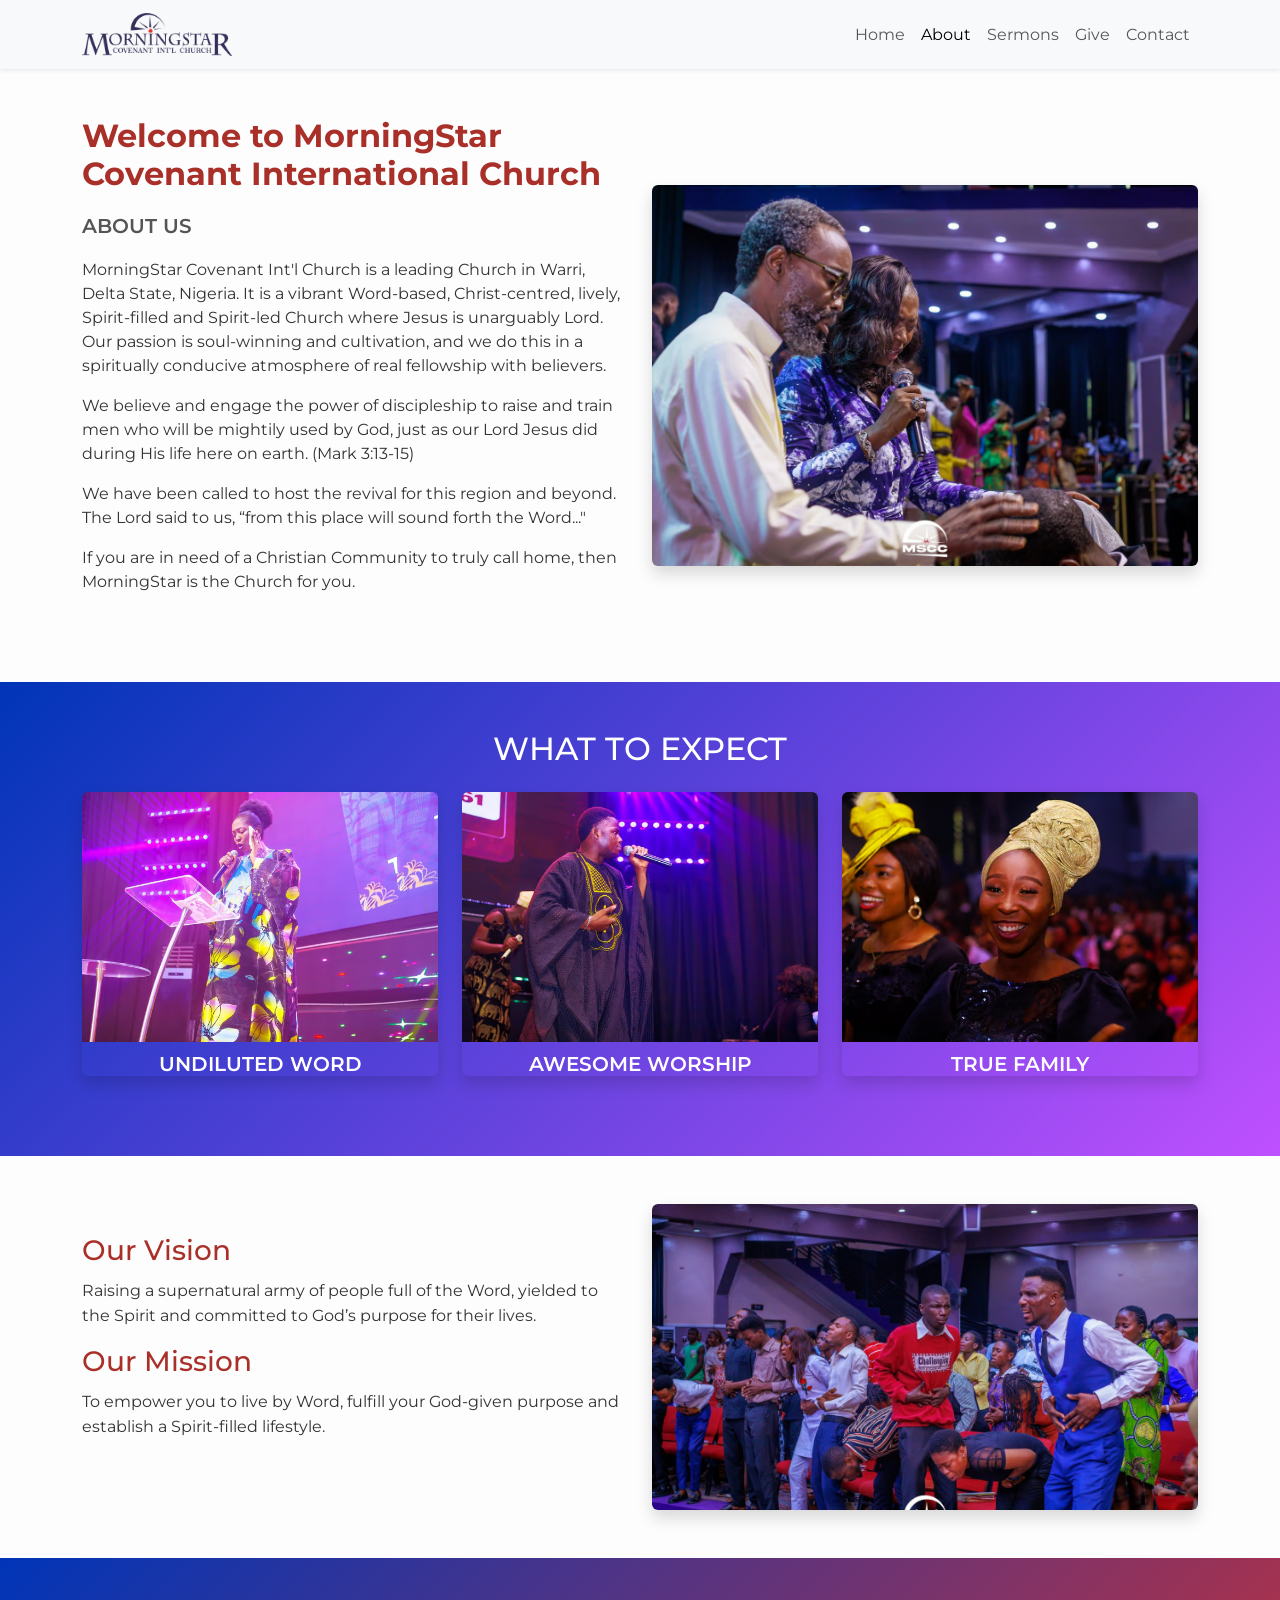
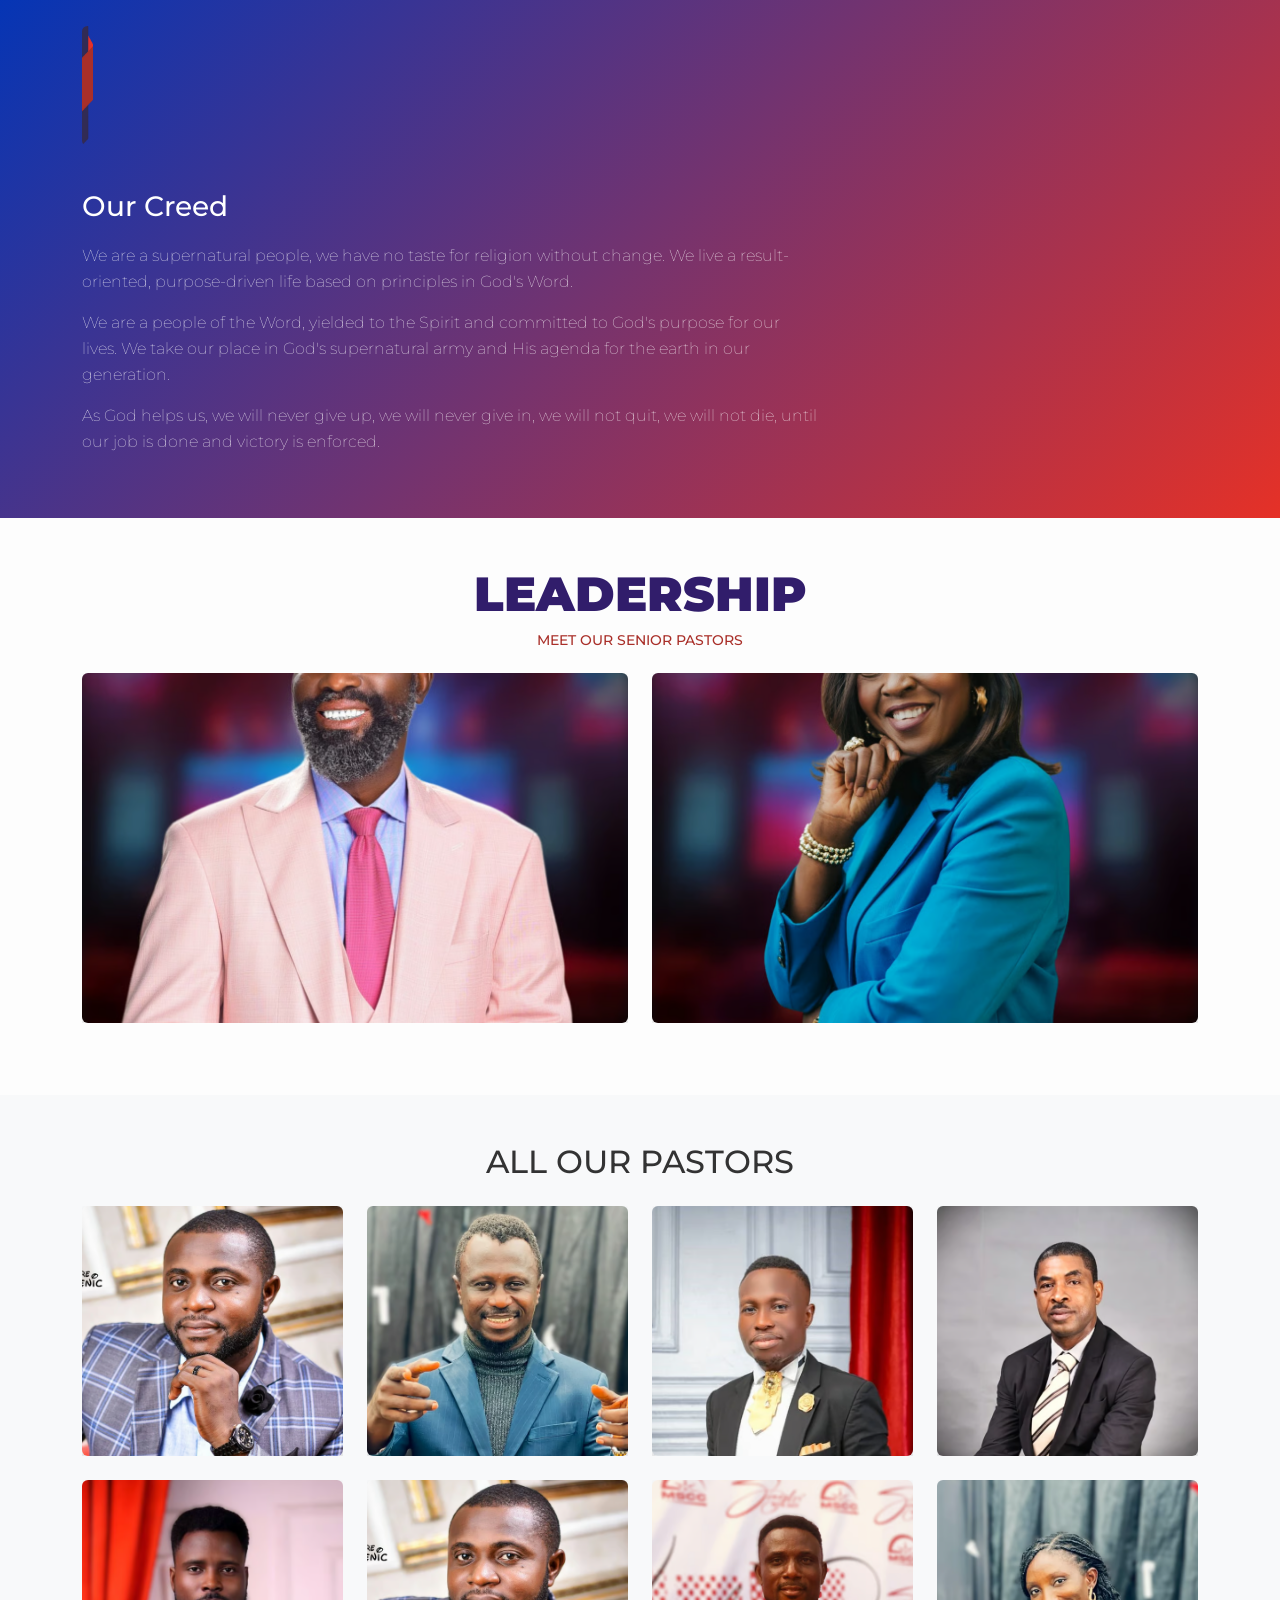
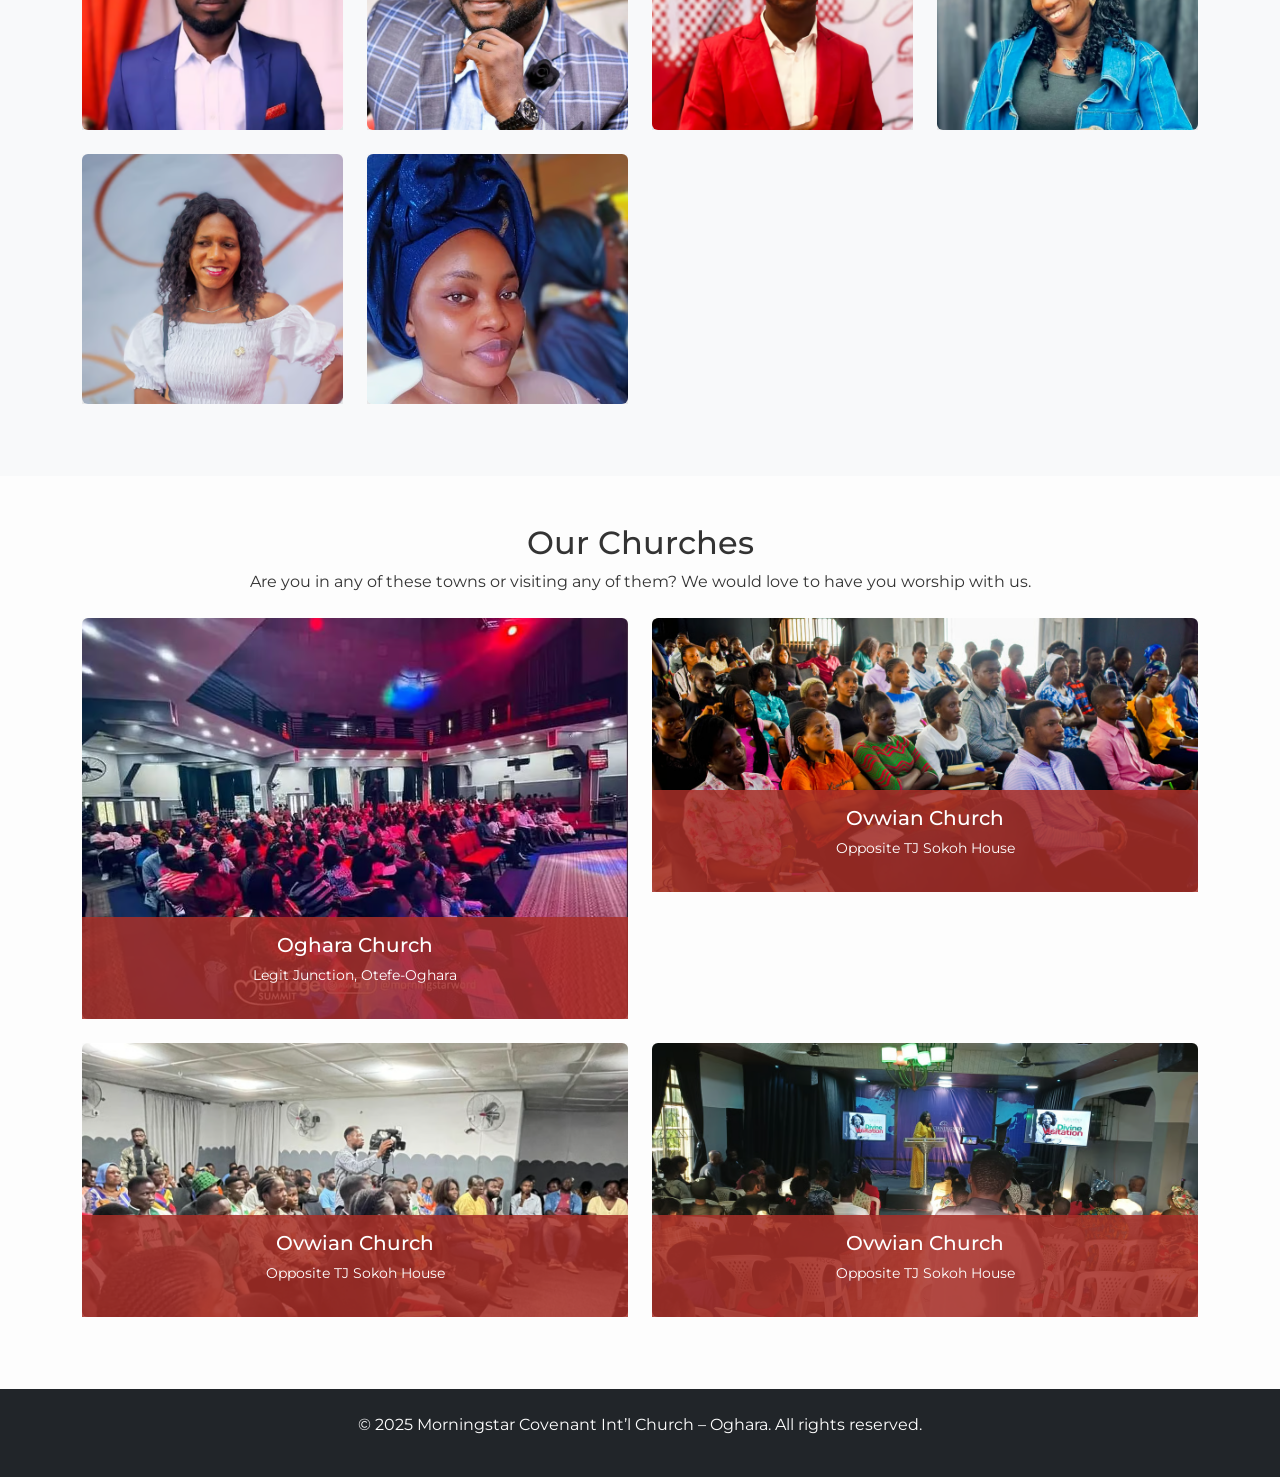
==== about.html @ a738927e "added some file" ====
<!DOCTYPE html>
<html lang="en">
  <head>
    <meta charset="UTF-8" />
    <meta name="viewport" content="width=device-width, initial-scale=1.0" />
    <title>About Us – Morningstar Covenant Int'l Church</title>

    <!-- Google Fonts -->
    <link rel="preconnect" href="https://fonts.googleapis.com" />
    <link rel="preconnect" href="https://fonts.gstatic.com" crossorigin />
    <link
      href="https://fonts.googleapis.com/css2?family=Montserrat:wght@300;400;600&family=Oswald:wght@400;700&display=swap"
      rel="stylesheet"
    />

    <!-- Bootstrap & Font Awesome -->
    <link rel="stylesheet" href="assets/css/bootstrap.min.css" />
    <link
      rel="stylesheet"
      href="https://cdnjs.cloudflare.com/ajax/libs/font-awesome/6.5.0/css/all.min.css"
    />

    <!-- Custom CSS -->
    <link rel="stylesheet" href="assets/css/pages/about.css" />
  </head>
  <body>
    <!-- Navbar -->
    <nav class="navbar navbar-expand-lg navbar-light bg-light shadow-sm">
      <div class="container">
        <a class="navbar-brand fw-bold text-primary" href="index.html">
          <img
            src="assets/images/logo/church-logo.avif"
            width="200"
            alt="Church Logo"
          />
        </a>
        <button
          class="navbar-toggler"
          data-bs-toggle="collapse"
          data-bs-target="#navbarNav"
        >
          <span class="navbar-toggler-icon"></span>
        </button>
        <div class="collapse navbar-collapse" id="navbarNav">
          <ul class="navbar-nav ms-auto">
            <li class="nav-item">
              <a class="nav-link" href="index.html">Home</a>
            </li>
            <li class="nav-item">
              <a class="nav-link active" href="#">About</a>
            </li>
            <li class="nav-item">
              <a class="nav-link" href="sermons.html">Sermons</a>
            </li>
            <li class="nav-item">
              <a class="nav-link" href="give.html">Give</a>
            </li>
            <li class="nav-item">
              <a class="nav-link" href="contact.html">Contact</a>
            </li>
          </ul>
        </div>
      </div>
    </nav>

    <!-- About Us Section -->
    <section class="about-us-section py-5">
      <div class="container">
        <div class="row align-items-center">
          <div class="col-lg-6 mb-4">
            <h2>Welcome to MorningStar Covenant International Church</h2>
            <h5>ABOUT US</h5>
            <p>
              MorningStar Covenant Int'l Church is a leading Church in Warri,
              Delta State, Nigeria. It is a vibrant Word-based, Christ-centred,
              lively, Spirit-filled and Spirit-led Church where Jesus is
              unarguably Lord. Our passion is soul-winning and cultivation, and
              we do this in a spiritually conducive atmosphere of real
              fellowship with believers.
            </p>
            <p>
              We believe and engage the power of discipleship to raise and train
              men who will be mightily used by God, just as our Lord Jesus did
              during His life here on earth. (Mark 3:13-15)
            </p>
            <p>
              We have been called to host the revival for this region and
              beyond. The Lord said to us, “from this place will sound forth the
              Word..."
            </p>
            <p>
              If you are in need of a Christian Community to truly call home,
              then MorningStar is the Church for you.
            </p>
          </div>
          <div class="col-lg-6">
            <img
              src="assets/images/about/about-hero.avif"
              alt="Church"
              class="img-fluid rounded shadow"
            />
          </div>
        </div>
      </div>
    </section>

    <!-- What to Expect Section -->
    <section class="what-to-expect py-5">
      <div class="container text-center">
        <h2>WHAT TO EXPECT</h2>
        <div class="row mt-4">
          <div class="col-md-4 mb-4">
            <div class="expect-card shadow rounded">
              <img
                src="assets/images/about/expect1.avif"
                alt="Undiluted Word"
                class="img-fluid rounded-top"
              />
              <div class="card-body">
                <h5>UNDILUTED WORD</h5>
              </div>
            </div>
          </div>
          <div class="col-md-4 mb-4">
            <div class="expect-card shadow rounded">
              <img
                src="assets/images/about/expect2.avif"
                alt="Awesome Worship"
                class="img-fluid rounded-top"
              />
              <div class="card-body">
                <h5>AWESOME WORSHIP</h5>
              </div>
            </div>
          </div>
          <div class="col-md-4 mb-4">
            <div class="expect-card shadow rounded">
              <img
                src="assets/images/about/expert3.avif"
                alt="True Family"
                class="img-fluid rounded-top"
              />
              <div class="card-body">
                <h5>TRUE FAMILY</h5>
              </div>
            </div>
          </div>
        </div>
      </div>
    </section>

    <!-- Vision & Mission Section -->
    <section class="vision-mission py-5">
      <div class="container">
        <div class="row align-items-center">
          <div class="col-md-6 mb-4">
            <h3>Our Vision</h3>
            <p>
              Raising a supernatural army of people full of the Word, yielded to
              the Spirit and committed to God’s purpose for their lives.
            </p>
            <h3>Our Mission</h3>
            <p>
              To empower you to live by Word, fulfill your God-given purpose and
              establish a Spirit-filled lifestyle.
            </p>
          </div>
          <div class="col-md-6">
            <img
              src="assets/images/about/about-banner.avif"
              alt="Vision Banner"
              class="img-fluid rounded shadow"
            />
          </div>
        </div>
      </div>
    </section>

    <!-- Our Creed Section -->
    <section class="creed-section py-5">
      <div class="container">
        <div class="row align-items-center">
          <div class="col-md-4 mb-4 text-center">
            <img
              src="assets/images/about/Creed-Logo.avif"
              alt="Creed Logo"
              class="img-fluid rounded creed-logo"
            />
          </div>
          <div class="col-md-8 our-creed">
            <h3>Our Creed</h3>
            <p>
              We are a supernatural people, we have no taste for religion
              without change. We live a result-oriented, purpose-driven life
              based on principles in God's Word.
            </p>
            <p>
              We are a people of the Word, yielded to the Spirit and committed
              to God's purpose for our lives. We take our place in God's
              supernatural army and His agenda for the earth in our generation.
            </p>
            <p>
              As God helps us, we will never give up, we will never give in, we
              will not quit, we will not die, until our job is done and victory
              is enforced.
            </p>
          </div>
        </div>
      </div>
    </section>

    <!-- Leadership Section -->
    <section class="leadership py-5">
      <div class="container text-center">
        <h2>LEADERSHIP</h2>
        <h4>MEET OUR SENIOR PASTORS</h4>
        <div class="row mt-4">
          <div class="col-md-6 mb-4">
            <div class="leader-card position-relative">
              <img
                src="assets/images/about/CHRISTOPHER-ORHOBOR.avif"
                alt="HQ Pastor"
                class="img-fluid rounded shadow"
              />
              <div class="leader-overlay">
                <h5>Pastor John Doe</h5>
                <div class="social-icons">
                  <a href="#"><i class="fab fa-facebook-f"></i></a>
                  <a href="#"><i class="fab fa-instagram"></i></a>
                  <a href="#"><i class="fab fa-youtube"></i></a>
                </div>
              </div>
            </div>
          </div>
          <div class="col-md-6 mb-4">
            <div class="leader-card position-relative">
              <img
                src="assets/images/about/VERAH-ORHOBOR .avif"
                alt="Pastor Wife"
                class="img-fluid rounded shadow"
              />
              <div class="leader-overlay">
                <h5>Pastor Jane Doe</h5>
                <div class="social-icons">
                  <a href="#"><i class="fab fa-facebook-f"></i></a>
                  <a href="#"><i class="fab fa-instagram"></i></a>
                  <a href="#"><i class="fab fa-youtube"></i></a>
                </div>
              </div>
            </div>
          </div>
        </div>
      </div>
    </section>

    <!-- All Pastors Section -->
    <section class="all-pastors py-5 bg-light">
      <div class="container text-center">
        <h2>ALL OUR PASTORS</h2>
        <div class="row mt-4">
          <!-- Repeat 10 times for all pastors -->
          <div class="col-md-3 mb-4">
            <div class="pastor-card position-relative">
              <img
                src="assets/images/about/pastor1.avif"
                alt="Pastor Name"
                class="img-fluid rounded shadow"
              />
              <div class="pastor-overlay">
                <h6>Pastor Name</h6>
                <div class="social-icons">
                  <a href="#"><i class="fab fa-facebook-f"></i></a>
                  <a href="#"><i class="fab fa-instagram"></i></a>
                  <a href="#"><i class="fab fa-youtube"></i></a>
                </div>
              </div>
            </div>
          </div>

          <div class="col-md-3 mb-4">
            <div class="pastor-card position-relative">
              <img
                src="assets/images/about/pastor2.avif"
                alt="Pastor Name"
                class="img-fluid rounded shadow"
              />
              <div class="pastor-overlay">
                <h6>Pastor Name</h6>
                <div class="social-icons">
                  <a href="#"><i class="fab fa-facebook-f"></i></a>
                  <a href="#"><i class="fab fa-instagram"></i></a>
                  <a href="#"><i class="fab fa-youtube"></i></a>
                </div>
              </div>
            </div>
          </div>

          <div class="col-md-3 mb-4">
            <div class="pastor-card position-relative">
              <img
                src="assets/images/about/pastor3.avif"
                alt="Pastor Name"
                class="img-fluid rounded shadow"
              />
              <div class="pastor-overlay">
                <h6>Pastor Name</h6>
                <div class="social-icons">
                  <a href="#"><i class="fab fa-facebook-f"></i></a>
                  <a href="#"><i class="fab fa-instagram"></i></a>
                  <a href="#"><i class="fab fa-youtube"></i></a>
                </div>
              </div>
            </div>
          </div>

          <div class="col-md-3 mb-4">
            <div class="pastor-card position-relative">
              <img
                src="assets/images/about/pastor4.avif"
                alt="Pastor Name"
                class="img-fluid rounded shadow"
              />
              <div class="pastor-overlay">
                <h6>Pastor Name</h6>
                <div class="social-icons">
                  <a href="#"><i class="fab fa-facebook-f"></i></a>
                  <a href="#"><i class="fab fa-instagram"></i></a>
                  <a href="#"><i class="fab fa-youtube"></i></a>
                </div>
              </div>
            </div>
          </div>

          <div class="col-md-3 mb-4">
            <div class="pastor-card position-relative">
              <img
                src="assets/images/about/pastor6.avif"
                alt="Pastor Name"
                class="img-fluid rounded shadow"
              />
              <div class="pastor-overlay">
                <h6>Pastor Name</h6>
                <div class="social-icons">
                  <a href="#"><i class="fab fa-facebook-f"></i></a>
                  <a href="#"><i class="fab fa-instagram"></i></a>
                  <a href="#"><i class="fab fa-youtube"></i></a>
                </div>
              </div>
            </div>
          </div>

          <div class="col-md-3 mb-4">
            <div class="pastor-card position-relative">
              <img
                src="assets/images/about/pastor1.avif"
                alt="Pastor Name"
                class="img-fluid rounded shadow"
              />
              <div class="pastor-overlay">
                <h6>Pastor Name</h6>
                <div class="social-icons">
                  <a href="#"><i class="fab fa-facebook-f"></i></a>
                  <a href="#"><i class="fab fa-instagram"></i></a>
                  <a href="#"><i class="fab fa-youtube"></i></a>
                </div>
              </div>
            </div>
          </div>

          <div class="col-md-3 mb-4">
            <div class="pastor-card position-relative">
              <img
                src="assets/images/about/pastor7.avif"
                alt="Pastor Name"
                class="img-fluid rounded shadow"
              />
              <div class="pastor-overlay">
                <h6>Pastor Name</h6>
                <div class="social-icons">
                  <a href="#"><i class="fab fa-facebook-f"></i></a>
                  <a href="#"><i class="fab fa-instagram"></i></a>
                  <a href="#"><i class="fab fa-youtube"></i></a>
                </div>
              </div>
            </div>
          </div>

          <div class="col-md-3 mb-4">
            <div class="pastor-card position-relative">
              <img
                src="assets/images/about/pastor8.avif"
                alt="Pastor Name"
                class="img-fluid rounded shadow"
              />
              <div class="pastor-overlay">
                <h6>Pastor Name</h6>
                <div class="social-icons">
                  <a href="#"><i class="fab fa-facebook-f"></i></a>
                  <a href="#"><i class="fab fa-instagram"></i></a>
                  <a href="#"><i class="fab fa-youtube"></i></a>
                </div>
              </div>
            </div>
          </div>

          <div class="col-md-3 mb-4">
            <div class="pastor-card position-relative">
              <img
                src="assets/images/about/pastor9.avif"
                alt="Pastor Name"
                class="img-fluid rounded shadow"
              />
              <div class="pastor-overlay">
                <h6>Pastor Name</h6>
                <div class="social-icons">
                  <a href="#"><i class="fab fa-facebook-f"></i></a>
                  <a href="#"><i class="fab fa-instagram"></i></a>
                  <a href="#"><i class="fab fa-youtube"></i></a>
                </div>
              </div>
            </div>
          </div>

          <div class="col-md-3 mb-4">
            <div class="pastor-card position-relative">
              <img
                src="assets/images/about/pastor10.avif"
                alt="Pastor Name"
                class="img-fluid rounded shadow"
              />
              <div class="pastor-overlay">
                <h6>Pastor Name</h6>
                <div class="social-icons">
                  <a href="#"><i class="fab fa-facebook-f"></i></a>
                  <a href="#"><i class="fab fa-instagram"></i></a>
                  <a href="#"><i class="fab fa-youtube"></i></a>
                </div>
              </div>
            </div>
          </div>
          <!-- ... repeat for 9 others -->
        </div>
      </div>
    </section>

    <!-- Our Churches Section -->
    <section class="our-churches py-5">
      <div class="container text-center">
        <h2>Our Churches</h2>
        <p>
          Are you in any of these towns or visiting any of them? We would love
          to have you worship with us.
        </p>
        <div class="row mt-4">
          <!-- Church 1 -->
          <div class="col-md-6 mb-4">
            <div class="church-card position-relative">
              <img
                src="assets/images/about/church1.avif"
                alt="Oghara Church"
                class="img-fluid rounded shadow"
              />
              <div class="church-overlay p-3">
                <h5>Oghara Church</h5>
                <p>Legit Junction, Otefe-Oghara</p>
              </div>
            </div>
          </div>
          <!-- Church 2 -->
          <div class="col-md-6 mb-4">
            <div class="church-card position-relative">
              <img
                src="assets/images/about/church2.avif"
                alt="Ovwian Church"
                class="img-fluid rounded shadow"
              />
              <div class="church-overlay p-3">
                <h5>Ovwian Church</h5>
                <p>Opposite TJ Sokoh House</p>
              </div>
            </div>
          </div>

          <!-- Church 3 -->
          <div class="col-md-6 mb-4">
            <div class="church-card position-relative">
              <img
                src="assets/images/about/church3.avif"
                alt="Ovwian Church"
                class="img-fluid rounded shadow"
              />
              <div class="church-overlay p-3">
                <h5>Ovwian Church</h5>
                <p>Opposite TJ Sokoh House</p>
              </div>
            </div>
          </div>

          <!-- Church 4 -->
          <div class="col-md-6 mb-4">
            <div class="church-card position-relative">
              <img
                src="assets/images/about/church4.avif"
                alt="Ovwian Church"
                class="img-fluid rounded shadow"
              />
              <div class="church-overlay p-3">
                <h5>Ovwian Church</h5>
                <p>Opposite TJ Sokoh House</p>
              </div>
            </div>
          </div>
          <!-- Additional churches as needed -->
        </div>
      </div>
    </section>

    <!-- Footer -->
    <footer class="footer py-4 bg-dark text-white">
      <div class="container text-center">
        <p>
          &copy; 2025 Morningstar Covenant Int’l Church – Oghara. All rights
          reserved.
        </p>
      </div>
    </footer>

    <!-- Scripts -->
    <script src="assets/js/bootstrap.bundle.min.js"></script>
  </body>
</html>
---- assets/css/pages/about.css ----
body {
  font-family: 'Montserrat', sans-serif;
  background: #fdfdfd;
  color: #333;
  margin: 0;
  padding: 0;
}

/* ----------------------------
   ABOUT US SECTION
-----------------------------*/
.about-us-section h2 {
  color: #a92f29;
  font-weight: 700;
  margin-bottom: 20px;
}
.about-us-section h5 {
  font-weight: 600;
  color: #555;
  margin-bottom: 20px;
}
.about-us-section img {
  border-radius: 12px;
  width: 100%;
  height: auto;
}

/* ----------------------------
   WHAT TO EXPECT
-----------------------------*/
.what-to-expect {
  background: linear-gradient(135deg, rgb(0, 53, 184), rgb(191, 80, 255));
  padding: 60px 0;
  color: #fff;
}
.what-to-expect h2 {
  color: #fff;
}
.expect-card img {
  height: 250px;
  object-fit: cover;
  border-radius: 12px 12px 0 0;
}
.expect-card h5 {
  margin-top: 10px;
  font-weight: 600;
}

/* ----------------------------
   VISION & MISSION
-----------------------------*/
.vision-mission h3 {
  color: #a92f29;
  margin-bottom: 10px;
}
.vision-mission p {
  line-height: 1.6;
}
.vision-mission img {
  border-radius: 12px;
}

/* ----------------------------
   CREED SECTION
-----------------------------*/
.creed-section {
  background: linear-gradient(135deg, rgb(0, 53, 184), rgb(229, 49, 39));
  padding: 60px 0;
  color: #fff;
}
.creed-section h3 {
  color: #fff;
  margin-bottom: 20px;
}
.creed-section p {
  line-height: 1.6;
  font-weight: 100;
}
.creed-logo {
  width: auto; /* keeps width proportional */
  height: 120px; /* set a smaller height */
  display: block;
  margin: 20px 0 0 0; /* top margin 20px, left 0, no right/bottom margin */
}

/* Desktop layout: logo left, text right */
.creed-section .row {
  display: flex;
  align-items: center;
  gap: 20px;
}
.creed-section .col-md-4 {
  order: 1;
}
.creed-section .col-md-8 {
  order: 2;
}

/* Mobile: text first, logo below */
@media (max-width: 768px) {
  .creed-section .row {
    flex-direction: column;
    text-align: center;
  }
  .creed-section .col-md-4 {
    order: 2;
    width: 150px;
    margin: 20px auto 0;
    height: auto;
  }
  .creed-section .col-md-8 {
    order: 1;
    text-align: center;
  }
  .creed-logo {
    height: 100px; /* smaller on mobile */
    margin-left: 0;
  }
}

/* ----------------------------
   LEADERSHIP & PASTORS
-----------------------------*/
.leadership h2 {
  color: rgb(49, 29, 107);
  font-size: 3rem;
  font-weight: 900;
}
.leadership h4 {
  font-size: 0.9rem;
  color: #a92f29;
}
.leader-card,
.pastor-card {
  position: relative;
  overflow: hidden;
}
.leader-card img,
.pastor-card img {
  height: 350px;
  object-fit: cover;
  width: 100%;
  border-radius: 12px;
}
.leader-overlay,
.pastor-overlay {
  position: absolute;
  bottom: 0;
  left: 0;
  right: 0;
  background: rgba(169, 47, 41, 0.85);
  color: #fff;
  padding: 10px;
  text-align: center;
  opacity: 0;
  transition: opacity 0.3s;
}
.leader-card:hover .leader-overlay,
.pastor-card:hover .pastor-overlay {
  opacity: 1;
}
.leader-overlay .social-icons a,
.pastor-overlay .social-icons a {
  color: #fff;
  margin: 0 5px;
  transition: transform 0.3s;
}
.leader-overlay .social-icons a:hover,
.pastor-overlay .social-icons a:hover {
  transform: scale(1.2);
}

/* ----------------------------
   ALL PASTORS GRID
-----------------------------*/
.pastor-card img {
  height: 250px;
}
@media (max-width: 992px) {
  .col-md-3 {
    width: 50%;
    flex: 0 0 50%;
  }
}
@media (max-width: 576px) {
  .col-md-3 {
    width: 100%;
    flex: 0 0 100%;
  }
}

/* ----------------------------
   OUR CHURCHES
-----------------------------*/
.church-card {
  position: relative;
  overflow: hidden;
}
.church-card img {
  width: 100%;
  object-fit: cover;
  border-radius: 12px;
}
.church-overlay {
  position: absolute;
  bottom: 0;
  left: 0;
  right: 0;
  background: rgba(169, 47, 41, 0.85);
  color: #fff;
  padding: 10px;
  font-size: 0.9rem;
}
@media (max-width: 768px) {
  .church-card img {
    height: 240px;
  }
  .church-overlay h5 {
    font-size: 1rem;
  }
}

/* ----------------------------
   GLOBAL SETTINGS
-----------------------------*/
img {
  max-width: 100%;
  height: auto;
  object-fit: cover;
}
section {
  padding: 60px 0;
}
@media (max-width: 767px) {
  section {
    padding: 40px 0;
  }
}
h1,
h2,
h3,
h4,
h5 {
  word-wrap: break-word;
}
.navbar-brand img {
  width: 150px;
}
@media (max-width: 480px) {
  .navbar-brand img {
    width: 120px;
  }
}

/* ----------------------------
   FADE-IN ANIMATIONS
-----------------------------*/
.fade-in {
  opacity: 0;
  transform: translateY(30px);
  transition: all 0.7s ease-out;
}
.appear {
  opacity: 1;
  transform: translateY(0);
}
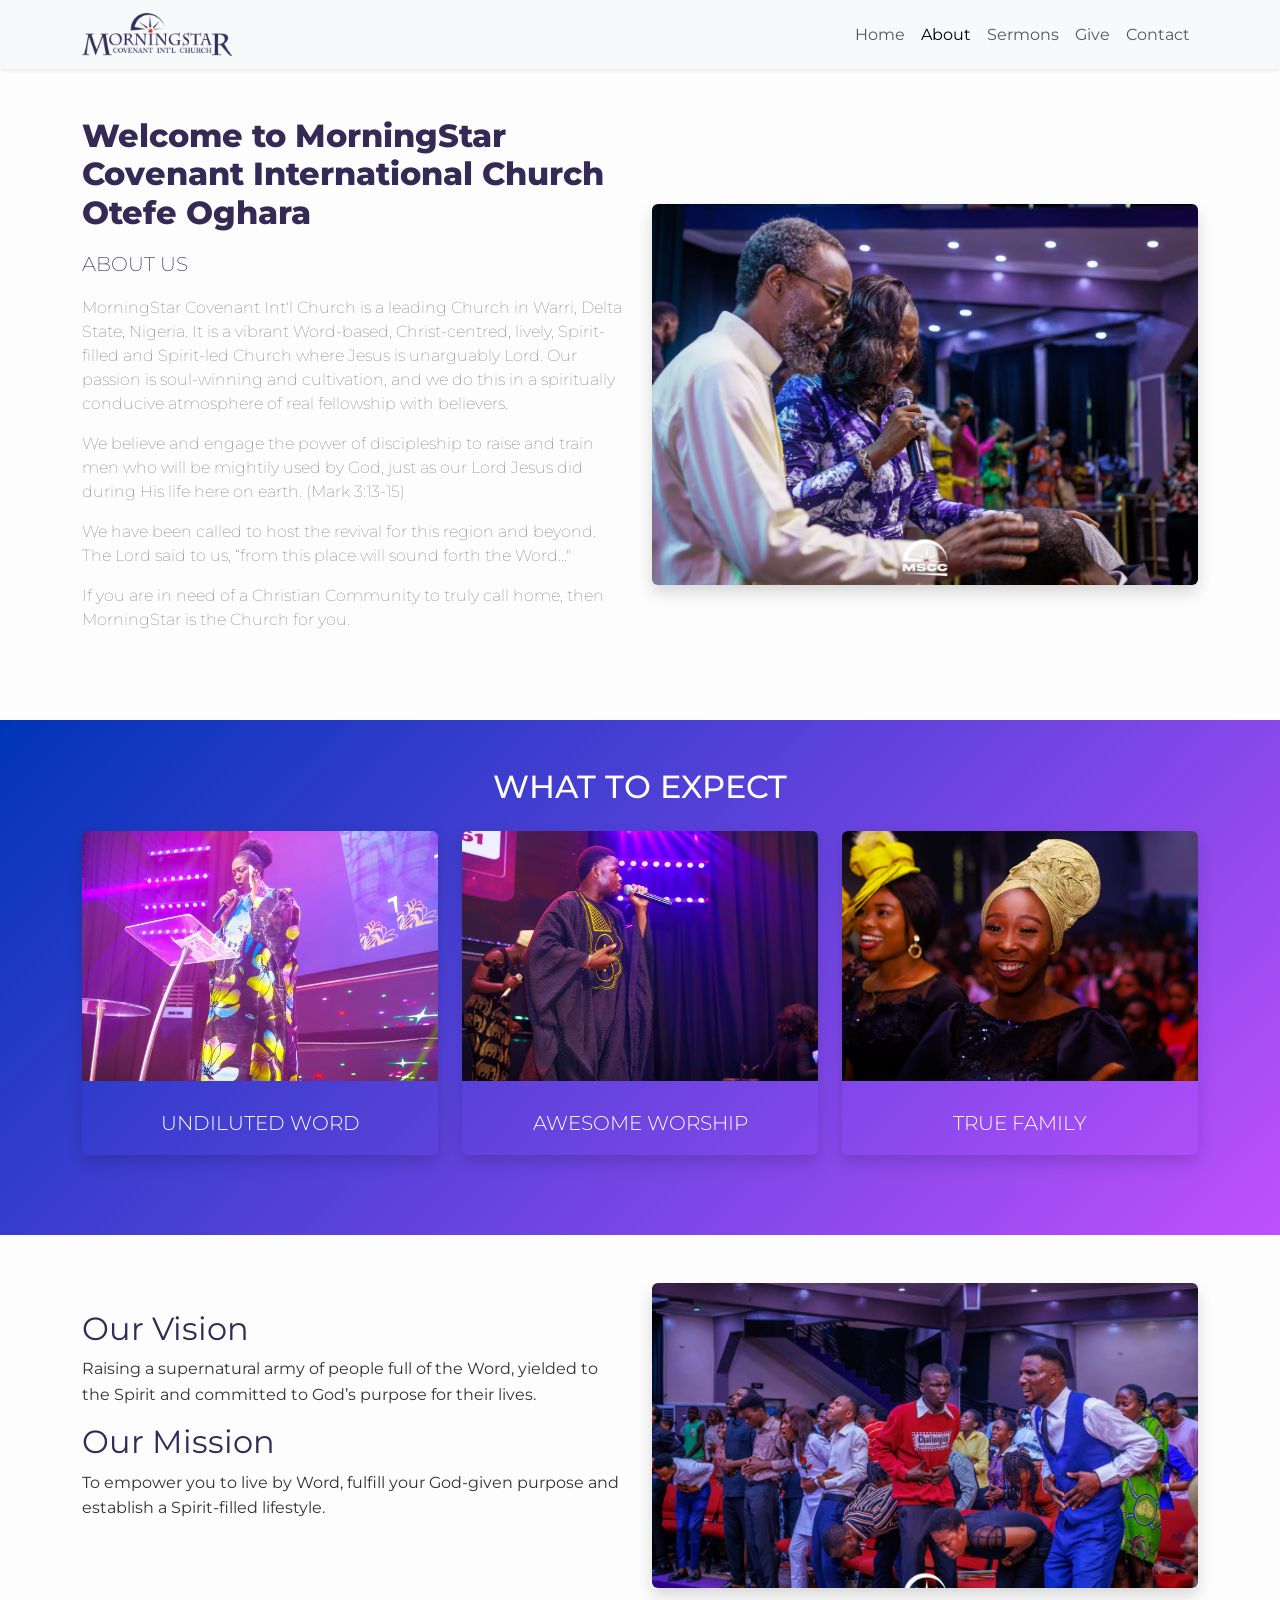
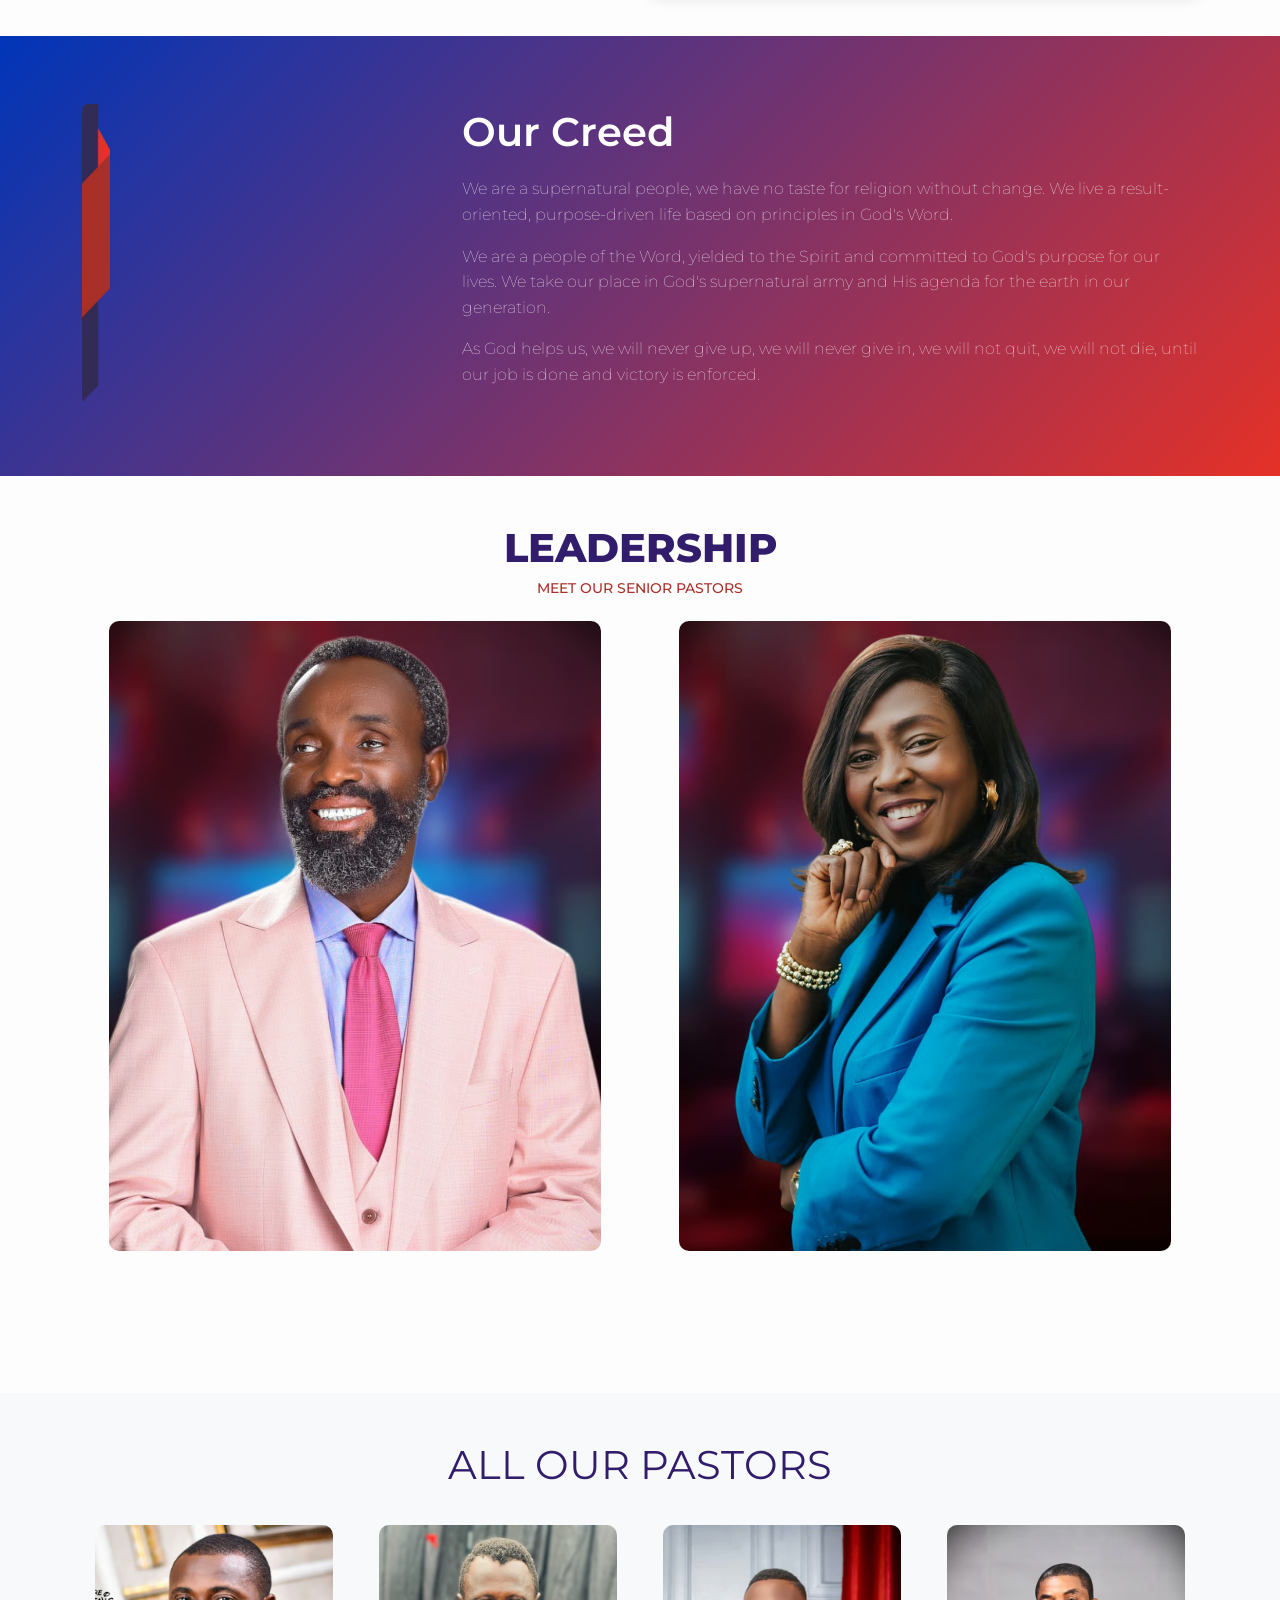
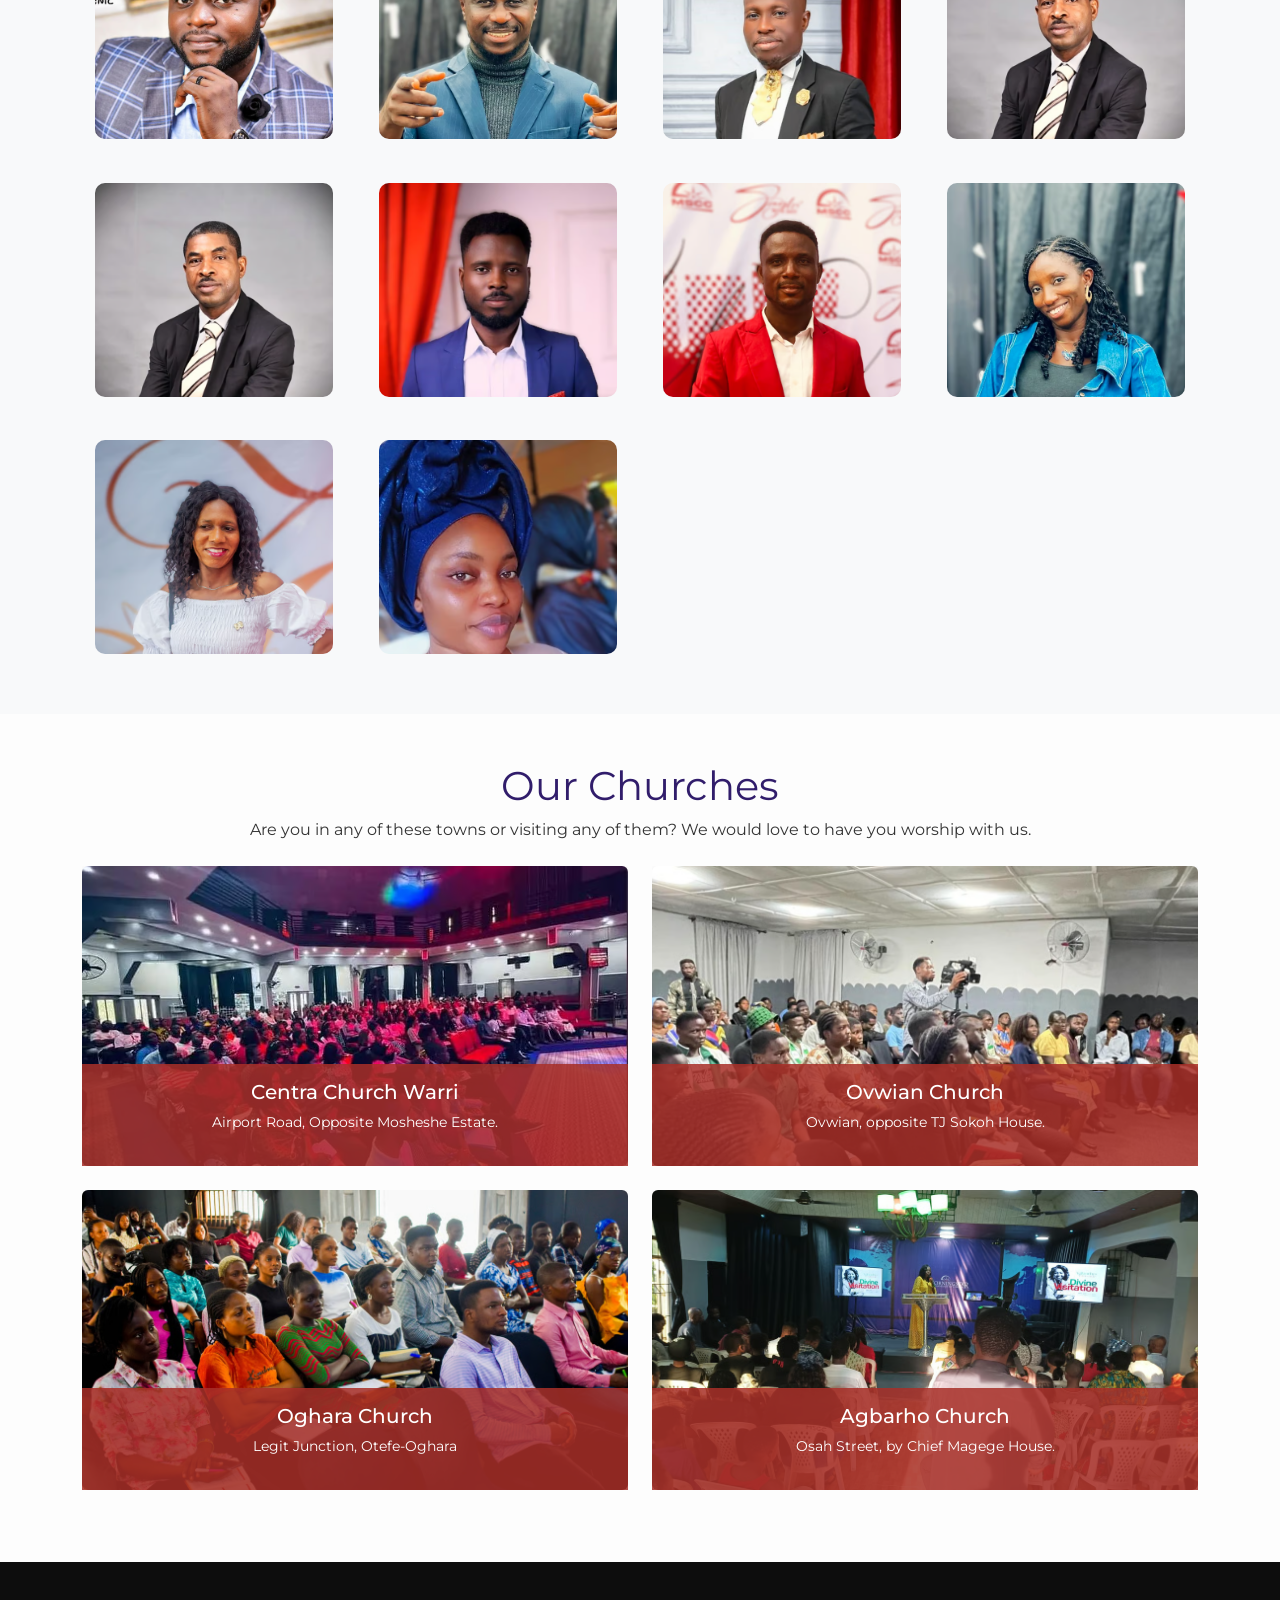
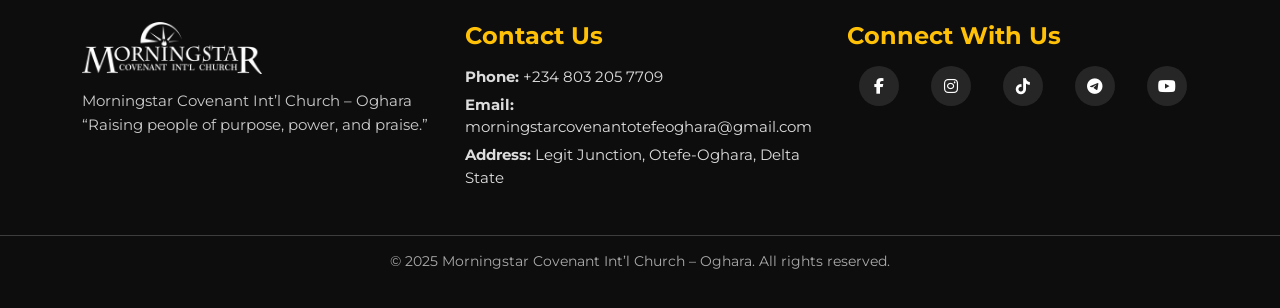
==== commit a6e42add: "updated all the file" ====
--- a/about.html
+++ b/about.html
@@ -21,6 +21,7 @@
     />
 
     <!-- Custom CSS -->
+    <link rel="stylesheet" href="assets/css/shared.css" />
     <link rel="stylesheet" href="assets/css/pages/about.css" />
   </head>
   <body>
@@ -68,7 +69,9 @@
       <div class="container">
         <div class="row align-items-center">
           <div class="col-lg-6 mb-4">
-            <h2>Welcome to MorningStar Covenant International Church</h2>
+            <h2>
+              Welcome to MorningStar Covenant International Church Otefe Oghara
+            </h2>
             <h5>ABOUT US</h5>
             <p>
               MorningStar Covenant Int'l Church is a leading Church in Warri,
@@ -93,7 +96,7 @@
               then MorningStar is the Church for you.
             </p>
           </div>
-          <div class="col-lg-6">
+          <div class="col-lg-6 about-us-img">
             <img
               src="assets/images/about/about-hero.avif"
               alt="Church"
@@ -178,7 +181,7 @@
 
     <!-- Our Creed Section -->
     <section class="creed-section py-5">
-      <div class="container">
+      <div class="container creed-container">
         <div class="row align-items-center">
           <div class="col-md-4 mb-4 text-center">
             <img
@@ -223,11 +226,29 @@
                 class="img-fluid rounded shadow"
               />
               <div class="leader-overlay">
-                <h5>Pastor John Doe</h5>
+                <h5>Pastor Christopher Orhobor</h5>
                 <div class="social-icons">
-                  <a href="#"><i class="fab fa-facebook-f"></i></a>
-                  <a href="#"><i class="fab fa-instagram"></i></a>
-                  <a href="#"><i class="fab fa-youtube"></i></a>
+                  <a
+                    href="https://www.facebook.com/share/1KZSU5frkL/?mibextid=wwXIfr"
+                    target="_blank"
+                    rel="noopener noreferrer"
+                  >
+                    <i class="fab fa-facebook-f"></i>
+                  </a>
+                  <a
+                    href="https://www.instagram.com/orhoborchristopher?igsh=MTcwbW5uN2ZoZ3Ewaw=="
+                    target="_blank"
+                    rel="noopener noreferrer"
+                  >
+                    <i class="fab fa-instagram"></i>
+                  </a>
+                  <a
+                    href="https://youtube.com/@orhobor?si=4QiSmoMkdgxtEwC_"
+                    target="_blank"
+                    rel="noopener noreferrer"
+                  >
+                    <i class="fab fa-youtube"></i>
+                  </a>
                 </div>
               </div>
             </div>
@@ -240,11 +261,29 @@
                 class="img-fluid rounded shadow"
               />
               <div class="leader-overlay">
-                <h5>Pastor Jane Doe</h5>
+                <h5>Pastor Verah Orhobor</h5>
                 <div class="social-icons">
-                  <a href="#"><i class="fab fa-facebook-f"></i></a>
-                  <a href="#"><i class="fab fa-instagram"></i></a>
-                  <a href="#"><i class="fab fa-youtube"></i></a>
+                  <a
+                    href="https://www.facebook.com/verah.orhobor?mibextid=wwXIfr"
+                    target="_blank"
+                    rel="noopener noreferrer"
+                  >
+                    <i class="fab fa-facebook-f"></i>
+                  </a>
+                  <a
+                    href="https://www.instagram.com/verahorhobor?igsh=MTZmOWhiYXB5dnR1bw=="
+                    target="_blank"
+                    rel="noopener noreferrer"
+                  >
+                    <i class="fab fa-instagram"></i>
+                  </a>
+                  <a
+                    href="https://youtube.com/@verahorhobor?si=fvHpxXzSJZ66rAuH"
+                    target="_blank"
+                    rel="noopener noreferrer"
+                  >
+                    <i class="fab fa-youtube"></i>
+                  </a>
                 </div>
               </div>
             </div>
@@ -257,195 +296,176 @@
     <section class="all-pastors py-5 bg-light">
       <div class="container text-center">
         <h2>ALL OUR PASTORS</h2>
-        <div class="row mt-4">
-          <!-- Repeat 10 times for all pastors -->
-          <div class="col-md-3 mb-4">
-            <div class="pastor-card position-relative">
-              <img
-                src="assets/images/about/pastor1.avif"
-                alt="Pastor Name"
-                class="img-fluid rounded shadow"
-              />
-              <div class="pastor-overlay">
-                <h6>Pastor Name</h6>
-                <div class="social-icons">
-                  <a href="#"><i class="fab fa-facebook-f"></i></a>
-                  <a href="#"><i class="fab fa-instagram"></i></a>
-                  <a href="#"><i class="fab fa-youtube"></i></a>
-                </div>
-              </div>
-            </div>
-          </div>
-
-          <div class="col-md-3 mb-4">
-            <div class="pastor-card position-relative">
-              <img
-                src="assets/images/about/pastor2.avif"
-                alt="Pastor Name"
-                class="img-fluid rounded shadow"
-              />
-              <div class="pastor-overlay">
-                <h6>Pastor Name</h6>
-                <div class="social-icons">
-                  <a href="#"><i class="fab fa-facebook-f"></i></a>
-                  <a href="#"><i class="fab fa-instagram"></i></a>
-                  <a href="#"><i class="fab fa-youtube"></i></a>
-                </div>
-              </div>
-            </div>
-          </div>
-
-          <div class="col-md-3 mb-4">
-            <div class="pastor-card position-relative">
-              <img
-                src="assets/images/about/pastor3.avif"
-                alt="Pastor Name"
-                class="img-fluid rounded shadow"
-              />
-              <div class="pastor-overlay">
-                <h6>Pastor Name</h6>
-                <div class="social-icons">
-                  <a href="#"><i class="fab fa-facebook-f"></i></a>
-                  <a href="#"><i class="fab fa-instagram"></i></a>
-                  <a href="#"><i class="fab fa-youtube"></i></a>
-                </div>
-              </div>
-            </div>
-          </div>
-
-          <div class="col-md-3 mb-4">
-            <div class="pastor-card position-relative">
-              <img
-                src="assets/images/about/pastor4.avif"
-                alt="Pastor Name"
-                class="img-fluid rounded shadow"
-              />
-              <div class="pastor-overlay">
-                <h6>Pastor Name</h6>
-                <div class="social-icons">
-                  <a href="#"><i class="fab fa-facebook-f"></i></a>
-                  <a href="#"><i class="fab fa-instagram"></i></a>
-                  <a href="#"><i class="fab fa-youtube"></i></a>
-                </div>
-              </div>
-            </div>
-          </div>
-
-          <div class="col-md-3 mb-4">
-            <div class="pastor-card position-relative">
-              <img
-                src="assets/images/about/pastor6.avif"
-                alt="Pastor Name"
-                class="img-fluid rounded shadow"
-              />
-              <div class="pastor-overlay">
-                <h6>Pastor Name</h6>
-                <div class="social-icons">
-                  <a href="#"><i class="fab fa-facebook-f"></i></a>
-                  <a href="#"><i class="fab fa-instagram"></i></a>
-                  <a href="#"><i class="fab fa-youtube"></i></a>
-                </div>
-              </div>
-            </div>
-          </div>
-
-          <div class="col-md-3 mb-4">
-            <div class="pastor-card position-relative">
-              <img
-                src="assets/images/about/pastor1.avif"
-                alt="Pastor Name"
-                class="img-fluid rounded shadow"
-              />
-              <div class="pastor-overlay">
-                <h6>Pastor Name</h6>
-                <div class="social-icons">
-                  <a href="#"><i class="fab fa-facebook-f"></i></a>
-                  <a href="#"><i class="fab fa-instagram"></i></a>
-                  <a href="#"><i class="fab fa-youtube"></i></a>
-                </div>
-              </div>
-            </div>
-          </div>
-
-          <div class="col-md-3 mb-4">
-            <div class="pastor-card position-relative">
-              <img
-                src="assets/images/about/pastor7.avif"
-                alt="Pastor Name"
-                class="img-fluid rounded shadow"
-              />
-              <div class="pastor-overlay">
-                <h6>Pastor Name</h6>
-                <div class="social-icons">
-                  <a href="#"><i class="fab fa-facebook-f"></i></a>
-                  <a href="#"><i class="fab fa-instagram"></i></a>
-                  <a href="#"><i class="fab fa-youtube"></i></a>
-                </div>
-              </div>
-            </div>
-          </div>
-
-          <div class="col-md-3 mb-4">
-            <div class="pastor-card position-relative">
-              <img
-                src="assets/images/about/pastor8.avif"
-                alt="Pastor Name"
-                class="img-fluid rounded shadow"
-              />
-              <div class="pastor-overlay">
-                <h6>Pastor Name</h6>
-                <div class="social-icons">
-                  <a href="#"><i class="fab fa-facebook-f"></i></a>
-                  <a href="#"><i class="fab fa-instagram"></i></a>
-                  <a href="#"><i class="fab fa-youtube"></i></a>
-                </div>
-              </div>
-            </div>
-          </div>
-
-          <div class="col-md-3 mb-4">
-            <div class="pastor-card position-relative">
-              <img
-                src="assets/images/about/pastor9.avif"
-                alt="Pastor Name"
-                class="img-fluid rounded shadow"
-              />
-              <div class="pastor-overlay">
-                <h6>Pastor Name</h6>
-                <div class="social-icons">
-                  <a href="#"><i class="fab fa-facebook-f"></i></a>
-                  <a href="#"><i class="fab fa-instagram"></i></a>
-                  <a href="#"><i class="fab fa-youtube"></i></a>
-                </div>
-              </div>
-            </div>
-          </div>
-
-          <div class="col-md-3 mb-4">
-            <div class="pastor-card position-relative">
-              <img
-                src="assets/images/about/pastor10.avif"
-                alt="Pastor Name"
-                class="img-fluid rounded shadow"
-              />
-              <div class="pastor-overlay">
-                <h6>Pastor Name</h6>
-                <div class="social-icons">
-                  <a href="#"><i class="fab fa-facebook-f"></i></a>
-                  <a href="#"><i class="fab fa-instagram"></i></a>
-                  <a href="#"><i class="fab fa-youtube"></i></a>
-                </div>
-              </div>
-            </div>
-          </div>
-          <!-- ... repeat for 9 others -->
+
+        <div class="all-pastors-grid mt-4">
+          <div class="pastor-card position-relative">
+            <img
+              src="assets/images/about/pastor1.avif"
+              alt="Pastor Name"
+              class="img-fluid rounded shadow"
+            />
+            <div class="pastor-overlay">
+              <h6>Pastor Name</h6>
+              <div class="social-icons">
+                <a href="#"><i class="fab fa-facebook-f"></i></a>
+                <a href="#"><i class="fab fa-instagram"></i></a>
+                <a href="#"><i class="fab fa-youtube"></i></a>
+              </div>
+            </div>
+          </div>
+
+          <div class="pastor-card position-relative">
+            <img
+              src="assets/images/about/pastor2.avif"
+              alt="Pastor Name"
+              class="img-fluid rounded shadow"
+            />
+            <div class="pastor-overlay">
+              <h6>Pastor Name</h6>
+              <div class="social-icons">
+                <a href="#"><i class="fab fa-facebook-f"></i></a>
+                <a href="#"><i class="fab fa-instagram"></i></a>
+                <a href="#"><i class="fab fa-youtube"></i></a>
+              </div>
+            </div>
+          </div>
+
+          <div class="pastor-card position-relative">
+            <img
+              src="assets/images/about/pastor3.avif"
+              alt="Pastor Name"
+              class="img-fluid rounded shadow"
+            />
+            <div class="pastor-overlay">
+              <h6>Pastor Name</h6>
+              <div class="social-icons">
+                <a href="#"><i class="fab fa-facebook-f"></i></a>
+                <a href="#"><i class="fab fa-instagram"></i></a>
+                <a href="#"><i class="fab fa-youtube"></i></a>
+              </div>
+            </div>
+          </div>
+
+          <div class="pastor-card position-relative">
+            <img
+              src="assets/images/about/pastor4.avif"
+              alt="Pastor Name"
+              class="img-fluid rounded shadow"
+            />
+            <div class="pastor-overlay">
+              <h6>Pastor Name</h6>
+              <div class="social-icons">
+                <a href="#"><i class="fab fa-facebook-f"></i></a>
+                <a href="#"><i class="fab fa-instagram"></i></a>
+                <a href="#"><i class="fab fa-youtube"></i></a>
+              </div>
+            </div>
+          </div>
+
+          <div class="pastor-card position-relative">
+            <img
+              src="assets/images/about/pastor4.avif"
+              alt="Pastor Name"
+              class="img-fluid rounded shadow"
+            />
+            <div class="pastor-overlay">
+              <h6>Pastor Name</h6>
+              <div class="social-icons">
+                <a href="#"><i class="fab fa-facebook-f"></i></a>
+                <a href="#"><i class="fab fa-instagram"></i></a>
+                <a href="#"><i class="fab fa-youtube"></i></a>
+              </div>
+            </div>
+          </div>
+
+          <div class="pastor-card position-relative">
+            <img
+              src="assets/images/about/pastor6.avif"
+              alt="Pastor Name"
+              class="img-fluid rounded shadow"
+            />
+            <div class="pastor-overlay">
+              <h6>Pastor Name</h6>
+              <div class="social-icons">
+                <a href="#"><i class="fab fa-facebook-f"></i></a>
+                <a href="#"><i class="fab fa-instagram"></i></a>
+                <a href="#"><i class="fab fa-youtube"></i></a>
+              </div>
+            </div>
+          </div>
+
+          <div class="pastor-card position-relative">
+            <img
+              src="assets/images/about/pastor7.avif"
+              alt="Pastor Name"
+              class="img-fluid rounded shadow"
+            />
+            <div class="pastor-overlay">
+              <h6>Pastor Name</h6>
+              <div class="social-icons">
+                <a href="#"><i class="fab fa-facebook-f"></i></a>
+                <a href="#"><i class="fab fa-instagram"></i></a>
+                <a href="#"><i class="fab fa-youtube"></i></a>
+              </div>
+            </div>
+          </div>
+
+          <div class="pastor-card position-relative">
+            <img
+              src="assets/images/about/pastor8.avif"
+              alt="Pastor Name"
+              class="img-fluid rounded shadow"
+            />
+            <div class="pastor-overlay">
+              <h6>Pastor Name</h6>
+              <div class="social-icons">
+                <a href="#"><i class="fab fa-facebook-f"></i></a>
+                <a href="#"><i class="fab fa-instagram"></i></a>
+                <a href="#"><i class="fab fa-youtube"></i></a>
+              </div>
+            </div>
+          </div>
+
+          <div class="pastor-card position-relative">
+            <img
+              src="assets/images/about/pastor9.avif"
+              alt="Pastor Name"
+              class="img-fluid rounded shadow"
+            />
+            <div class="pastor-overlay">
+              <h6>Pastor Name</h6>
+              <div class="social-icons">
+                <a href="#"><i class="fab fa-facebook-f"></i></a>
+                <a href="#"><i class="fab fa-instagram"></i></a>
+                <a href="#"><i class="fab fa-youtube"></i></a>
+              </div>
+            </div>
+          </div>
+
+          <div class="pastor-card position-relative">
+            <img
+              src="assets/images/about/pastor10.avif"
+              alt="Pastor Name"
+              class="img-fluid rounded shadow"
+            />
+            <div class="pastor-overlay">
+              <h6>Pastor Name</h6>
+              <div class="social-icons">
+                <a href="#"><i class="fab fa-facebook-f"></i></a>
+                <a href="#"><i class="fab fa-instagram"></i></a>
+                <a href="#"><i class="fab fa-youtube"></i></a>
+              </div>
+            </div>
+          </div>
+
+          <!-- Repeat for all remaining pastors -->
         </div>
       </div>
     </section>
 
     <!-- Our Churches Section -->
     <section class="our-churches py-5">
-      <div class="container text-center">
+      <div class="container text-center our-churches-container">
         <h2>Our Churches</h2>
         <p>
           Are you in any of these towns or visiting any of them? We would love
@@ -461,8 +481,8 @@
                 class="img-fluid rounded shadow"
               />
               <div class="church-overlay p-3">
-                <h5>Oghara Church</h5>
-                <p>Legit Junction, Otefe-Oghara</p>
+                <h5>Centra Church Warri</h5>
+                <p>Airport Road, Opposite Mosheshe Estate.</p>
               </div>
             </div>
           </div>
@@ -470,13 +490,13 @@
           <div class="col-md-6 mb-4">
             <div class="church-card position-relative">
               <img
-                src="assets/images/about/church2.avif"
+                src="assets/images/about/church3.avif"
                 alt="Ovwian Church"
                 class="img-fluid rounded shadow"
               />
               <div class="church-overlay p-3">
                 <h5>Ovwian Church</h5>
-                <p>Opposite TJ Sokoh House</p>
+                <p>Ovwian, opposite TJ Sokoh House.</p>
               </div>
             </div>
           </div>
@@ -485,13 +505,13 @@
           <div class="col-md-6 mb-4">
             <div class="church-card position-relative">
               <img
-                src="assets/images/about/church3.avif"
-                alt="Ovwian Church"
+                src="assets/images/about/church2.avif"
+                alt="Oghara Church"
                 class="img-fluid rounded shadow"
               />
               <div class="church-overlay p-3">
-                <h5>Ovwian Church</h5>
-                <p>Opposite TJ Sokoh House</p>
+                <h5>Oghara Church</h5>
+                <p>Legit Junction, Otefe-Oghara</p>
               </div>
             </div>
           </div>
@@ -501,12 +521,12 @@
             <div class="church-card position-relative">
               <img
                 src="assets/images/about/church4.avif"
-                alt="Ovwian Church"
+                alt="Agbarho Churc"
                 class="img-fluid rounded shadow"
               />
               <div class="church-overlay p-3">
-                <h5>Ovwian Church</h5>
-                <p>Opposite TJ Sokoh House</p>
+                <h5>Agbarho Church</h5>
+                <p>Osah Street, by Chief Magege House.</p>
               </div>
             </div>
           </div>
@@ -516,8 +536,89 @@
     </section>
 
     <!-- Footer -->
-    <footer class="footer py-4 bg-dark text-white">
-      <div class="container text-center">
+    <footer class="footer">
+      <div class="container footer-container">
+        <!-- Left Side -->
+        <div class="footer-left">
+          <img
+            src="assets/images/logo/church-logo.avif"
+            alt="Morningstar Church Logo"
+            class="footer-logo"
+          />
+          <p>
+            Morningstar Covenant Int’l Church – Oghara
+            <br />
+            “Raising people of purpose, power, and praise.”
+          </p>
+        </div>
+
+        <!-- Middle: Contact Info -->
+        <div class="footer-contact">
+          <h4>Contact Us</h4>
+          <p>
+            <strong>Phone:</strong>
+            +234 803 205 7709
+          </p>
+          <p>
+            <strong>Email:</strong>
+            morningstarcovenantotefeoghara@gmail.com
+          </p>
+          <p>
+            <strong>Address:</strong>
+            Legit Junction, Otefe-Oghara, Delta State
+          </p>
+        </div>
+
+        <!-- Right: Social Media -->
+        <div class="footer-social">
+          <h4>Connect With Us</h4>
+          <div class="social-icons">
+            <a
+              href="https://www.facebook.com/share/1B1L1UFSQz/?mibextid=wwXIfr"
+              target="_blank"
+              aria-label="Facebook"
+              class="social-link"
+            >
+              <i class="fab fa-facebook-f"></i>
+            </a>
+            <a
+              href="https://www.instagram.com/morningstar_oghara?igsh=MW85aHlsZ3B2OXluMg=="
+              target="_blank"
+              aria-label="Instagram"
+              class="social-link"
+            >
+              <i class="fab fa-instagram"></i>
+            </a>
+            <a
+              href="https://www.tiktok.com/@morningstaroghara?_r=1&_t=ZS-91amZtsszps"
+              target="_blank"
+              aria-label="Tiktok"
+              class="social-link"
+            >
+              <i class="fab fa-tiktok"></i>
+            </a>
+            <a
+              href="https://www.tiktok.com/@morningstaroghara?_r=1&_t=ZS-91amZtsszps"
+              target="_blank"
+              aria-label="Telegram"
+              class="social-link"
+            >
+              <i class="fab fa-telegram-plane"></i>
+            </a>
+            <a
+              href="https://youtube.com/"
+              target="_blank"
+              aria-label="YouTube"
+              class="social-link"
+            >
+              <i class="fab fa-youtube"></i>
+            </a>
+          </div>
+        </div>
+      </div>
+
+      <!-- Bottom Copyright -->
+      <div class="footer-bottom">
         <p>
           &copy; 2025 Morningstar Covenant Int’l Church – Oghara. All rights
           reserved.
--- a/assets/css/shared.css
+++ b/assets/css/shared.css
@@ -0,0 +1,120 @@
+/* ===============================
+   NAVBAR
+================================= */
+nav.navbar {
+  position: sticky;
+  top: 0;
+  z-index: 1030;
+  background-color: #fff;
+  box-shadow: 0 2px 8px rgba(0, 0, 0, 0.1);
+  transition: all 0.3s ease;
+}
+
+nav.navbar.scrolled {
+  background-color: #fff;
+  box-shadow: 0 2px 8px rgba(0, 0, 0, 0.15);
+}
+
+/* ===============================
+   FOOTER SECTION
+================================= */
+.footer {
+  background-color: #0d0d0d; /* deeper tone */
+
+  color: #fff;
+  padding: 60px 0 20px;
+  font-family: 'Montserrat', sans-serif;
+}
+
+.footer-container {
+  display: flex;
+  flex-wrap: wrap;
+  justify-content: space-between;
+  gap: 2rem;
+  align-items: flex-start;
+}
+
+.footer-left,
+.footer-contact,
+.footer-social {
+  flex: 1 1 30%;
+  min-width: 250px;
+}
+
+.footer-logo {
+  width: 180px;
+  margin-bottom: 15px;
+  filter: brightness(0) invert(1);
+}
+
+.footer-left p {
+  font-size: 0.95rem;
+  color: #ccc;
+  line-height: 1.6;
+}
+
+.footer-contact h4,
+.footer-social h4 {
+  color: rgb(255, 193, 8);
+  margin-bottom: 15px;
+  font-weight: 700;
+}
+
+.footer-contact p {
+  margin: 5px 0;
+  color: #ddd;
+  font-size: 0.95rem;
+}
+
+.social-icons {
+  display: flex;
+  gap: 1rem;
+  margin-top: 10px;
+}
+
+.social-link {
+  color: #fff;
+  background: rgba(255, 255, 255, 0.1);
+  width: 40px;
+  height: 40px;
+  border-radius: 50%;
+  display: flex;
+  align-items: center;
+  justify-content: center;
+  transition: all 0.3s ease;
+  text-decoration: none;
+}
+
+.social-link:hover {
+  background: rgb(169, 47, 41);
+  color: #fff;
+  transform: translateY(-4px);
+}
+
+.footer-bottom {
+  text-align: center;
+  margin-top: 40px;
+  border-top: 1px solid rgba(255, 255, 255, 0.2);
+  padding-top: 15px;
+  font-size: 0.9rem;
+  color: #aaa;
+}
+
+/* ------------------------------
+     FOOTER SECTION
+  ------------------------------ */
+@media (max-width: 768px) {
+  .logo {
+    width: 120px;
+  }
+}
+
+@media (max-width: 480px) {
+  .footer-logo {
+    width: 120px;
+  }
+  .social-link {
+    width: 35px;
+    height: 35px;
+  }
+}
--- a/assets/css/pages/about.css
+++ b/assets/css/pages/about.css
@@ -10,14 +10,20 @@
    ABOUT US SECTION
 -----------------------------*/
 .about-us-section h2 {
-  color: #a92f29;
-  font-weight: 700;
+  font-size: 2rem;
+  font-weight: 800;
+  color: rgb(51, 42, 85);
   margin-bottom: 20px;
 }
 .about-us-section h5 {
-  font-weight: 600;
+  font-weight: 200;
+  color: rgb(51, 42, 85);
+  margin-bottom: 20px;
+}
+.about-us-section p {
+  font-size: 1rem;
+  font-weight: 100;
   color: #555;
-  margin-bottom: 20px;
 }
 .about-us-section img {
   border-radius: 12px;
@@ -43,18 +49,22 @@
 }
 .expect-card h5 {
   margin-top: 10px;
-  font-weight: 600;
+  font-weight: 300;
+  padding: 20px 0px;
 }
 
 /* ----------------------------
    VISION & MISSION
 -----------------------------*/
 .vision-mission h3 {
-  color: #a92f29;
-  margin-bottom: 10px;
+  font-size: 2rem;
+  font-weight: 400;
+  color: rgb(51, 42, 85);
+  margin-bottom: 8px;
 }
 .vision-mission p {
   line-height: 1.6;
+  font-size: 1rem;
 }
 .vision-mission img {
   border-radius: 12px;
@@ -71,51 +81,19 @@
 .creed-section h3 {
   color: #fff;
   margin-bottom: 20px;
+  font-size: 2.5rem;
+  font-weight: 600;
 }
 .creed-section p {
   line-height: 1.6;
   font-weight: 100;
+  font-size: 1rem;
 }
 .creed-logo {
-  width: auto; /* keeps width proportional */
-  height: 120px; /* set a smaller height */
+  width: auto;
+  height: 300px;
   display: block;
-  margin: 20px 0 0 0; /* top margin 20px, left 0, no right/bottom margin */
-}
-
-/* Desktop layout: logo left, text right */
-.creed-section .row {
-  display: flex;
-  align-items: center;
-  gap: 20px;
-}
-.creed-section .col-md-4 {
-  order: 1;
-}
-.creed-section .col-md-8 {
-  order: 2;
-}
-
-/* Mobile: text first, logo below */
-@media (max-width: 768px) {
-  .creed-section .row {
-    flex-direction: column;
-    text-align: center;
-  }
-  .creed-section .col-md-4 {
-    order: 2;
-    width: 150px;
-    margin: 20px auto 0;
-    height: auto;
-  }
-  .creed-section .col-md-8 {
-    order: 1;
-    text-align: center;
-  }
-  .creed-logo {
-    height: 100px; /* smaller on mobile */
-    margin-left: 0;
-  }
+  margin: 20px 0 0 0;
 }
 
 /* ----------------------------
@@ -123,8 +101,8 @@
 -----------------------------*/
 .leadership h2 {
   color: rgb(49, 29, 107);
-  font-size: 3rem;
-  font-weight: 900;
+  font-size: 2.5rem;
+  font-weight: 800;
 }
 .leadership h4 {
   font-size: 0.9rem;
@@ -134,10 +112,14 @@
 .pastor-card {
   position: relative;
   overflow: hidden;
+  border-radius: 10px;
+  height: 90%;
+  width: 90%;
+  margin: auto;
 }
 .leader-card img,
 .pastor-card img {
-  height: 350px;
+  height: 700px;
   object-fit: cover;
   width: 100%;
   border-radius: 12px;
@@ -164,39 +146,61 @@
   color: #fff;
   margin: 0 5px;
   transition: transform 0.3s;
+  text-decoration: none;
 }
 .leader-overlay .social-icons a:hover,
 .pastor-overlay .social-icons a:hover {
   transform: scale(1.2);
 }
 
+.social-icons {
+  display: flex;
+  justify-content: center;
+  align-items: center;
+}
+
+.social-icons a {
+  margin: 0 8px;
+}
+
 /* ----------------------------
    ALL PASTORS GRID
 -----------------------------*/
-.pastor-card img {
-  height: 250px;
-}
-@media (max-width: 992px) {
-  .col-md-3 {
-    width: 50%;
-    flex: 0 0 50%;
-  }
-}
-@media (max-width: 576px) {
-  .col-md-3 {
-    width: 100%;
-    flex: 0 0 100%;
-  }
+
+.all-pastors-grid {
+  display: grid;
+  grid-template-columns: repeat(4, 1fr); /* 4 per row on desktop */
+  gap: 20px;
+  justify-items: center; /* center each pastor card */
+}
+
+/* Ensure pastor images look good */
+.all-pastors-grid .pastor-card img {
+  width: 100%;
+  height: auto;
+  object-fit: cover;
+  border-radius: 12px;
+}
+.all-pastors h2 {
+  color: rgb(49, 29, 107);
+  font-size: 2.5rem;
+  font-weight: 400;
 }
 
 /* ----------------------------
    OUR CHURCHES
 -----------------------------*/
+.our-churches h2 {
+  color: rgb(49, 29, 107);
+  font-size: 2.5rem;
+  font-weight: 400;
+}
 .church-card {
   position: relative;
   overflow: hidden;
 }
 .church-card img {
+  height: 300px;
   width: 100%;
   object-fit: cover;
   border-radius: 12px;
@@ -211,14 +215,6 @@
   padding: 10px;
   font-size: 0.9rem;
 }
-@media (max-width: 768px) {
-  .church-card img {
-    height: 240px;
-  }
-  .church-overlay h5 {
-    font-size: 1rem;
-  }
-}
 
 /* ----------------------------
    GLOBAL SETTINGS
@@ -230,11 +226,6 @@
 }
 section {
   padding: 60px 0;
-}
-@media (max-width: 767px) {
-  section {
-    padding: 40px 0;
-  }
 }
 h1,
 h2,
@@ -246,11 +237,6 @@
 .navbar-brand img {
   width: 150px;
 }
-@media (max-width: 480px) {
-  .navbar-brand img {
-    width: 120px;
-  }
-}
 
 /* ----------------------------
    FADE-IN ANIMATIONS
@@ -264,3 +250,186 @@
   opacity: 1;
   transform: translateY(0);
 }
+
+/* ==========================================
+   📱 MOBILE & RESPONSIVE MEDIA QUERIES
+========================================== */
+
+/* ==============================
+   Large Tablets / Desktops (992px - 1200px)
+============================== */
+@media (max-width: 992px) {
+  /* Pastors grid — 2 per row */
+  .all-pastors-grid {
+    grid-template-columns: repeat(2, 1fr);
+  }
+
+  .all-pastors-grid .pastor-card img {
+    height: 200px;
+  }
+
+  /* Bootstrap columns adjustments */
+  .col-md-3 {
+    width: 50%;
+    flex: 0 0 50%;
+  }
+
+  .pastor-card img {
+    height: 250px;
+  }
+}
+
+/* ==============================
+   Tablets / Small Desktops (768px - 991px)
+============================== */
+@media (max-width: 768px) {
+  /* About Us Section */
+  .about-us-section h2 {
+    font-size: 1.2rem;
+    text-align: center;
+    padding: 0 18px;
+  }
+
+  .about-us-section h5 {
+    font-size: 1.1rem;
+    margin-top: 30px;
+    padding: 0 18px;
+  }
+
+  .about-us-section p {
+    font-size: 0.8rem;
+    padding: 0 18px;
+  }
+
+  .about-us-img {
+    padding: 0 28px;
+  }
+
+  /* What to Expect */
+  .what-to-expect {
+    padding: 0 18px;
+  }
+
+  /* Vision & Mission */
+  .vision-mission {
+    padding: 0 18px;
+  }
+
+  /* Creed Section */
+  .creed-section .row {
+    flex-direction: column;
+    text-align: left;
+  }
+
+  .creed-section .col-md-4 {
+    order: 2;
+    width: 150px;
+    margin-left: -200px;
+  }
+
+  .creed-section .col-md-8 {
+    order: 1;
+    text-align: justify;
+  }
+
+  .creed-logo {
+    height: 100px;
+    margin-left: 0;
+  }
+
+  .creed-section {
+    padding: 0 18px;
+    padding-bottom: 0;
+    margin-bottom: 0;
+  }
+
+  .creed-section h3 {
+    text-align: center;
+    font-size: 2rem;
+  }
+
+  .creed-section p {
+    font-size: 1rem;
+  }
+
+  /* Leader & Pastor Cards */
+  .leader-card,
+  .pastor-card {
+    height: 90%;
+    width: 90%;
+    margin: auto;
+  }
+
+  .leader-card img,
+  .pastor-card img {
+    height: 400px;
+  }
+
+  /* Our Churches */
+  .our-churches {
+    padding: 0 18px;
+  }
+
+  .church-card img {
+    height: 240px;
+  }
+
+  .church-overlay h5 {
+    font-size: 1rem;
+  }
+
+  section {
+    padding: 40px 0;
+  }
+}
+
+/* ==============================
+   Small Phones (576px - 767px)
+============================== */
+@media (max-width: 576px) {
+  /* All Pastors Grid — 1 per row */
+  .all-pastors-grid {
+    grid-template-columns: repeat(2, 1fr);
+    padding: 0 18px;
+  }
+
+  .all-pastors h2 {
+    font-size: 1.5rem;
+  }
+
+  .all-pastors-grid .pastor-card img {
+    width: 100%;
+    height: auto;
+    object-fit: cover;
+  }
+
+  .pastor-overlay {
+    padding: 1px;
+    font-size: 0.8rem;
+  }
+
+  .pastor-overlay h6 {
+    margin: 0;
+    font-size: 0.8rem;
+  }
+
+  .social-icons a {
+    margin: 0 4px;
+    font-size: 0.8rem;
+  }
+
+  /* Bootstrap column adjustments for pastors */
+  .col-md-3 {
+    width: 25%;
+    flex: 0 0 25%;
+  }
+}
+
+/* ==============================
+   Extra Small Phones (<480px)
+============================== */
+@media (max-width: 480px) {
+  .navbar-brand img {
+    width: 120px;
+  }
+}
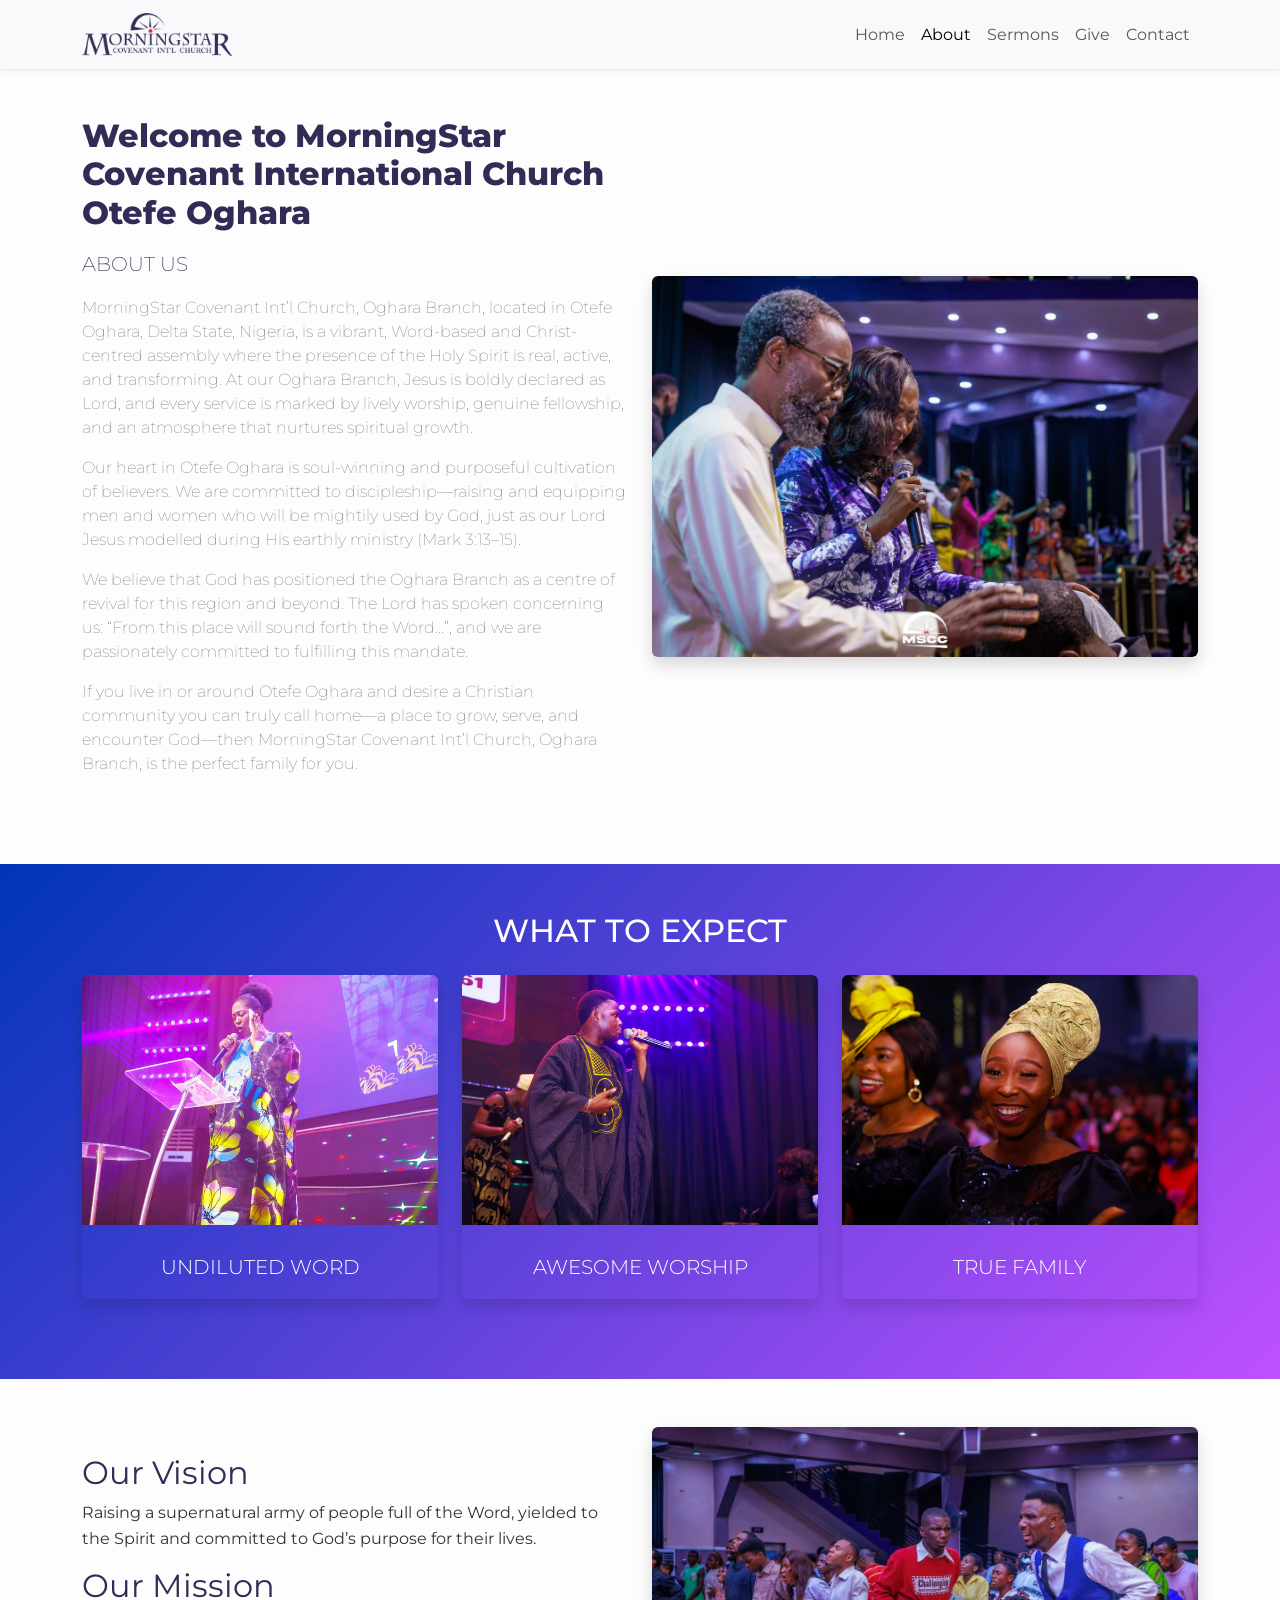
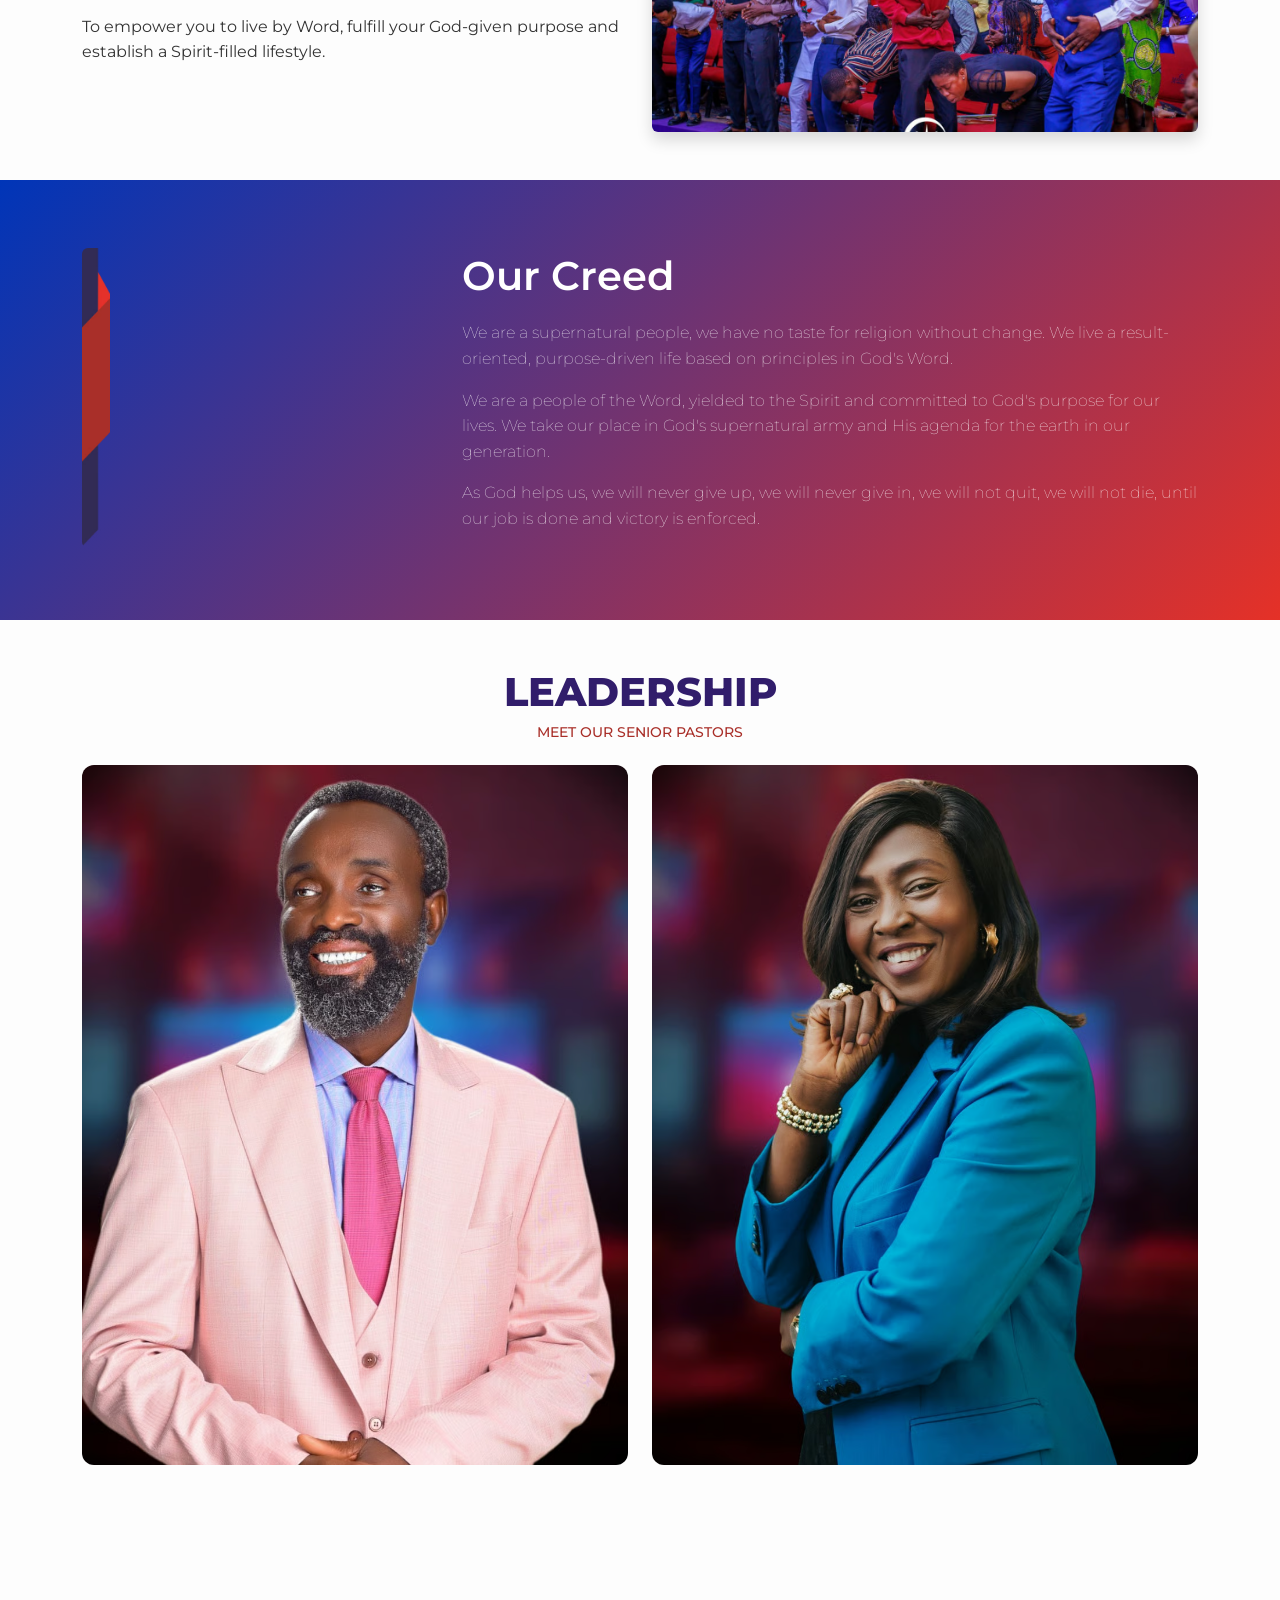
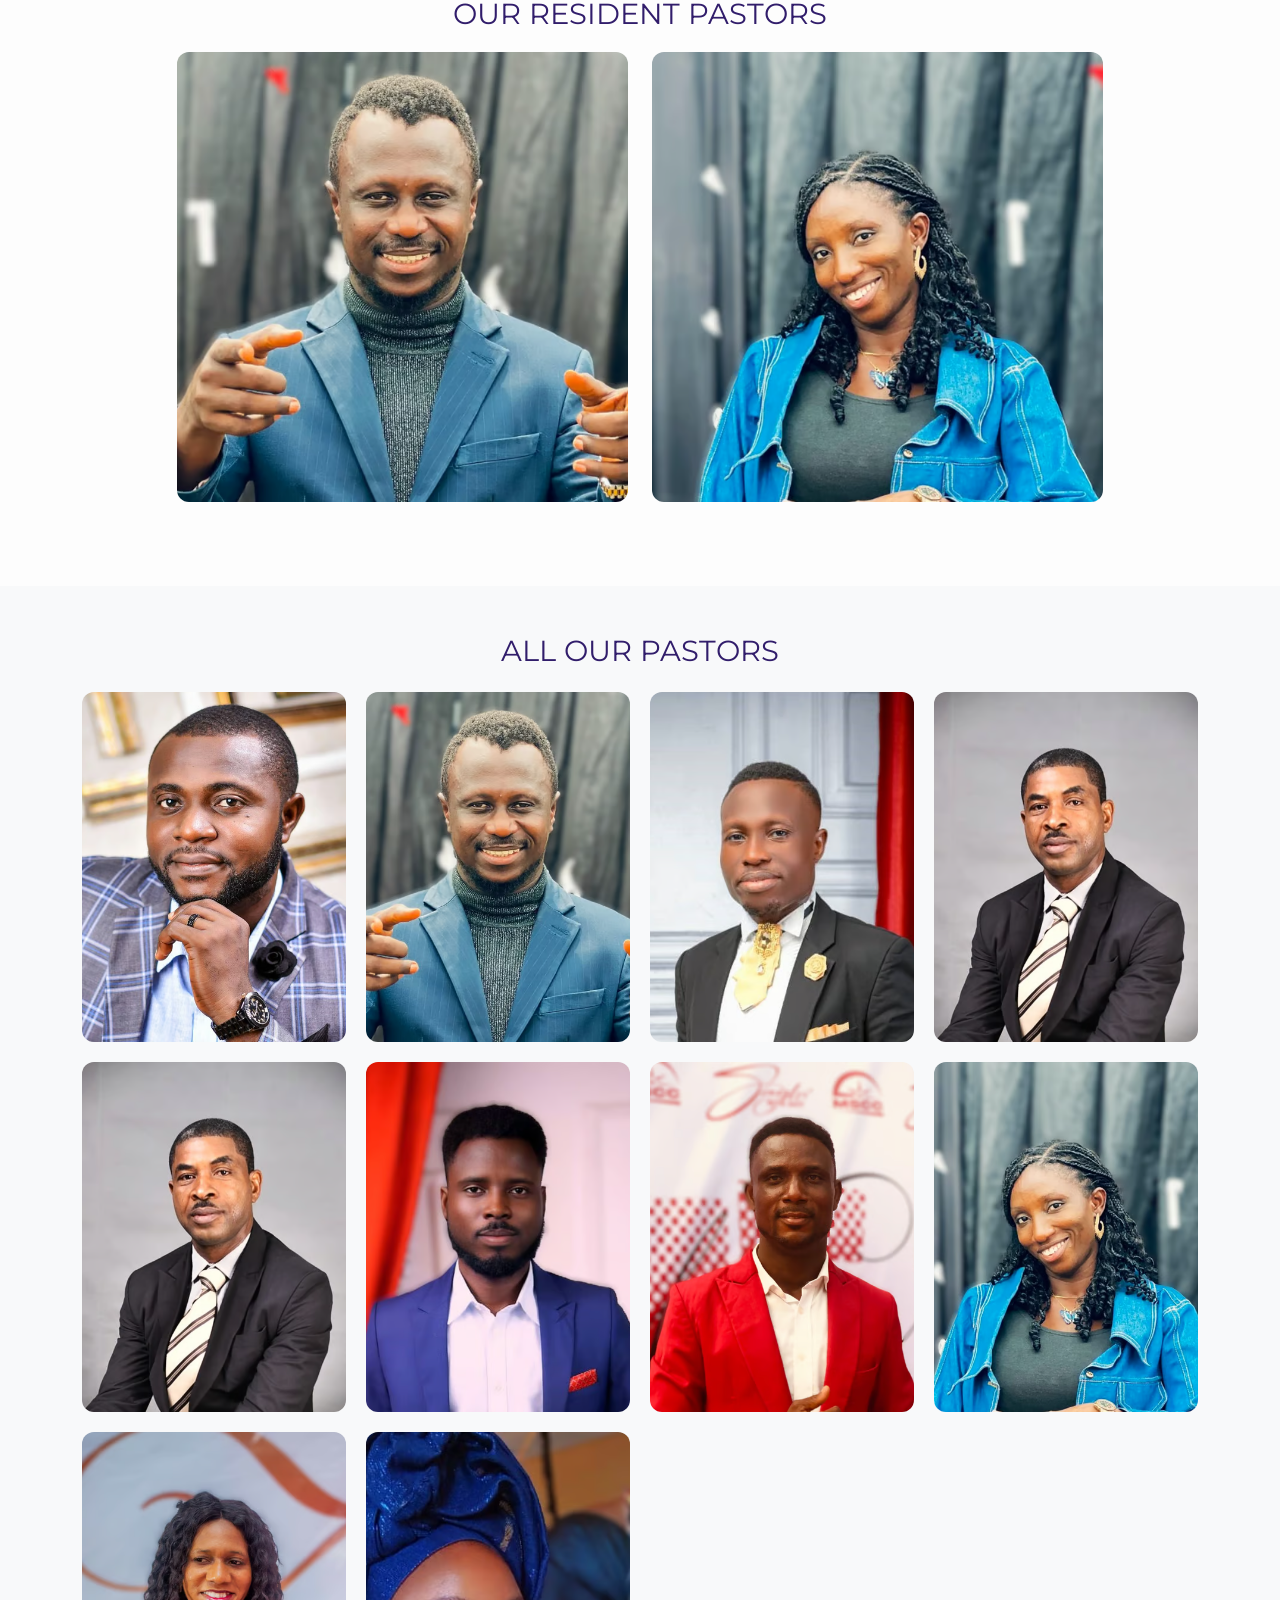
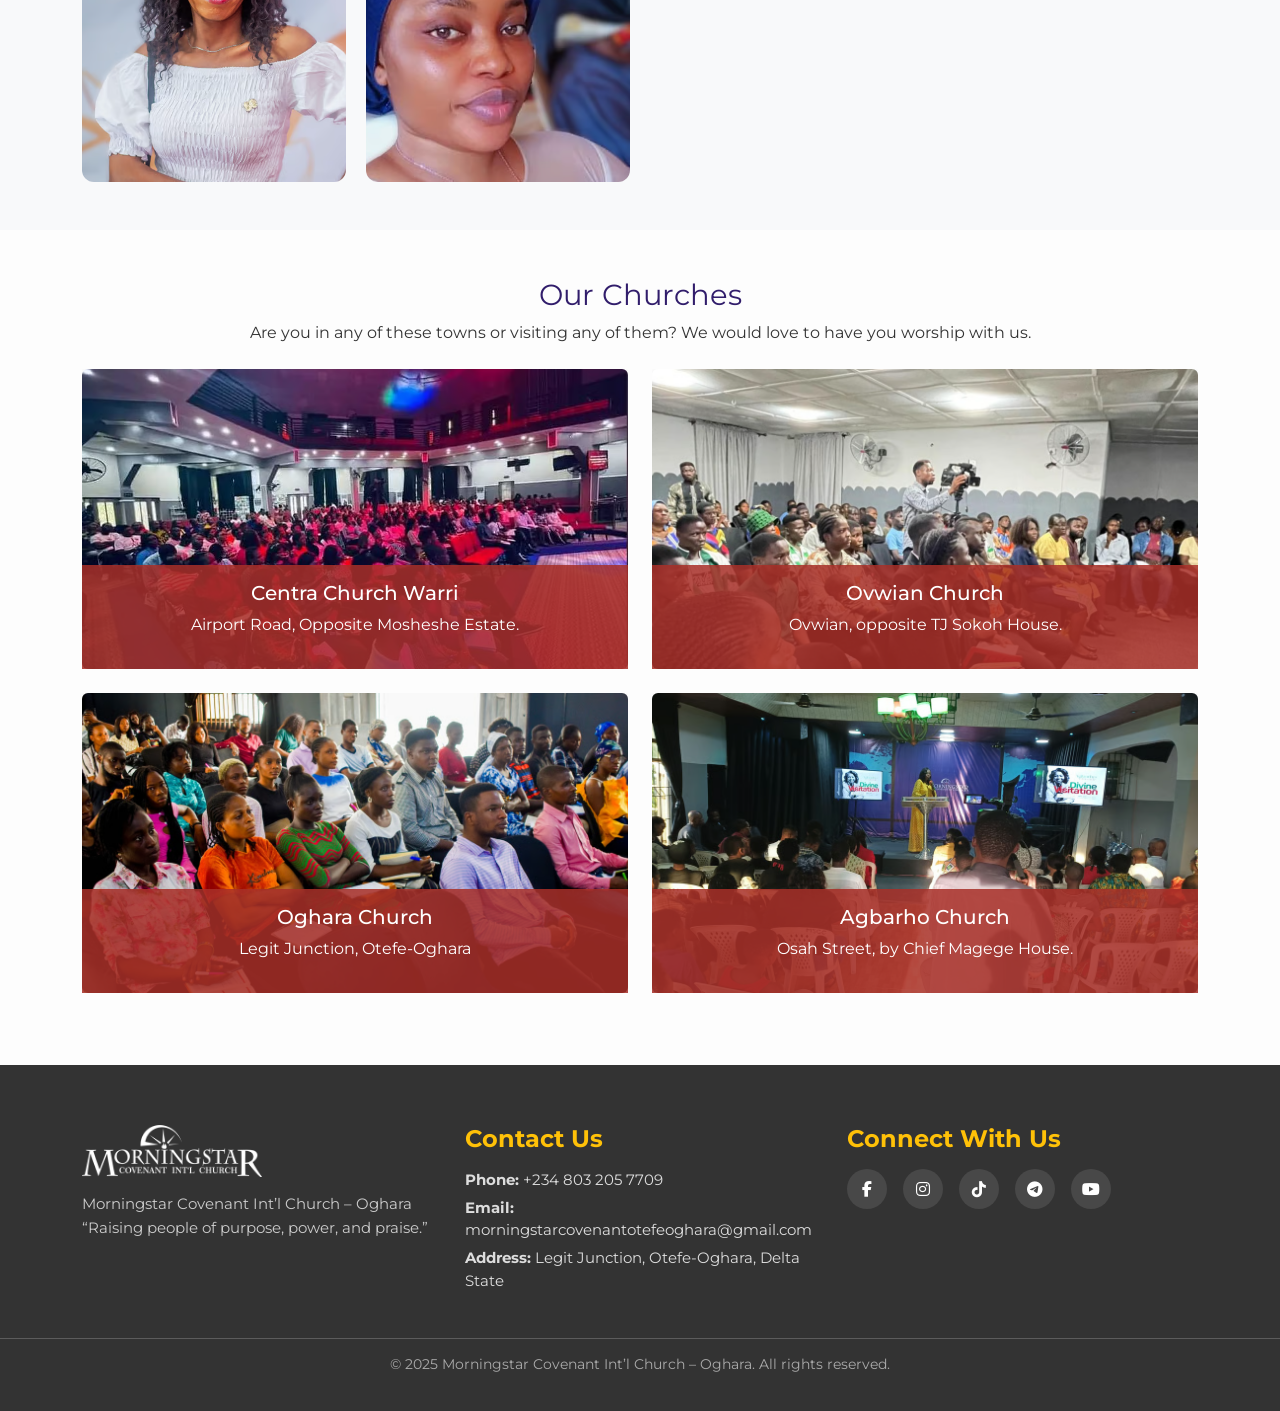
==== commit 0cb33451: "updated files" ====
--- a/about.html
+++ b/about.html
@@ -74,26 +74,32 @@
             </h2>
             <h5>ABOUT US</h5>
             <p>
-              MorningStar Covenant Int'l Church is a leading Church in Warri,
-              Delta State, Nigeria. It is a vibrant Word-based, Christ-centred,
-              lively, Spirit-filled and Spirit-led Church where Jesus is
-              unarguably Lord. Our passion is soul-winning and cultivation, and
-              we do this in a spiritually conducive atmosphere of real
-              fellowship with believers.
-            </p>
-            <p>
-              We believe and engage the power of discipleship to raise and train
-              men who will be mightily used by God, just as our Lord Jesus did
-              during His life here on earth. (Mark 3:13-15)
-            </p>
-            <p>
-              We have been called to host the revival for this region and
-              beyond. The Lord said to us, “from this place will sound forth the
-              Word..."
-            </p>
-            <p>
-              If you are in need of a Christian Community to truly call home,
-              then MorningStar is the Church for you.
+              MorningStar Covenant Int’l Church, Oghara Branch, located in Otefe
+              Oghara, Delta State, Nigeria, is a vibrant, Word-based and
+              Christ-centred assembly where the presence of the Holy Spirit is
+              real, active, and transforming. At our Oghara Branch, Jesus is
+              boldly declared as Lord, and every service is marked by lively
+              worship, genuine fellowship, and an atmosphere that nurtures
+              spiritual growth.
+            </p>
+            <p>
+              Our heart in Otefe Oghara is soul-winning and purposeful
+              cultivation of believers. We are committed to discipleship—raising
+              and equipping men and women who will be mightily used by God, just
+              as our Lord Jesus modelled during His earthly ministry (Mark
+              3:13–15).
+            </p>
+            <p>
+              We believe that God has positioned the Oghara Branch as a centre
+              of revival for this region and beyond. The Lord has spoken
+              concerning us: “From this place will sound forth the Word…”, and
+              we are passionately committed to fulfilling this mandate.
+            </p>
+            <p>
+              If you live in or around Otefe Oghara and desire a Christian
+              community you can truly call home—a place to grow, serve, and
+              encounter God—then MorningStar Covenant Int’l Church, Oghara
+              Branch, is the perfect family for you.
             </p>
           </div>
           <div class="col-lg-6 about-us-img">
@@ -284,6 +290,70 @@
                   >
                     <i class="fab fa-youtube"></i>
                   </a>
+                </div>
+              </div>
+            </div>
+          </div>
+        </div>
+      </div>
+    </section>
+
+    <section class="oghara-pastors-section">
+      <div class="container">
+        <h4 class="text-center">OUR RESIDENT PASTORS</h4>
+
+        <div class="row justify-content-center oghara-pastors">
+          <!-- Pastor -->
+          <div class="col-md-5 col-sm-6 mb-4">
+            <div class="leader-card">
+              <img
+                src="assets/images/about/pastor2.avif"
+                alt="Resident Pastor - Oghara"
+              />
+
+              <div class="leader-overlay">
+                <h5>Pastor Precious Ogie</h5>
+                <div class="social-icons">
+                  <a
+                    href="https://www.facebook.com/share/1FoLcVz8C4/?mibextid=wwXIfr"
+                    target="_blank"
+                    rel="noopener noreferrer"
+                  >
+                    <i class="fab fa-facebook-f"></i>
+                  </a>
+                  <a
+                    href="https://www.instagram.com/preciousogie2?igsh=MWx1YnJiZWZkMzJsNg=="
+                    target="_blank"
+                    rel="noopener noreferrer"
+                  >
+                    <i class="fab fa-instagram"></i>
+                  </a>
+                  <a href="#"><i class="fab fa-youtube"></i></a>
+                </div>
+              </div>
+            </div>
+          </div>
+
+          <!-- Pastor’s Wife -->
+          <div class="col-md-5 col-sm-6 mb-4">
+            <div class="leader-card">
+              <img
+                src="assets/images/about/pastor8.avif"
+                alt="Resident Pastor's Wife - Oghara"
+              />
+
+              <div class="leader-overlay">
+                <h5>Pastor Joy Ogie</h5>
+                <div class="social-icons">
+                  <a
+                    href="https://www.facebook.com/share/17Psk93M45/?mibextid=wwXIfr"
+                    target="_blank"
+                    rel="noopener noreferrer"
+                  >
+                    <i class="fab fa-facebook-f"></i>
+                  </a>
+                  <a href="#"><i class="fab fa-instagram"></i></a>
+                  <a href="#"><i class="fab fa-youtube"></i></a>
                 </div>
               </div>
             </div>
--- a/assets/css/shared.css
+++ b/assets/css/shared.css
@@ -19,8 +19,8 @@
    FOOTER SECTION
 ================================= */
 .footer {
-  background-color: #0d0d0d; /* deeper tone */
-
+  /* background-color: #0d0d0d;  */
+  background-color: #333;
   color: #fff;
   padding: 60px 0 20px;
   font-family: 'Montserrat', sans-serif;
@@ -104,6 +104,9 @@
      FOOTER SECTION
   ------------------------------ */
 @media (max-width: 768px) {
+  .footer-contact h4 {
+    font-size: 1.2rem;
+  }
   .logo {
     width: 120px;
   }
--- a/assets/css/pages/about.css
+++ b/assets/css/pages/about.css
@@ -6,6 +6,11 @@
   padding: 0;
 }
 
+.container {
+  width: 95%;
+  margin: auto;
+}
+
 /* ----------------------------
    ABOUT US SECTION
 -----------------------------*/
@@ -50,7 +55,7 @@
 .expect-card h5 {
   margin-top: 10px;
   font-weight: 300;
-  padding: 20px 0px;
+  padding: 20px 0;
 }
 
 /* ----------------------------
@@ -99,6 +104,9 @@
 /* ----------------------------
    LEADERSHIP & PASTORS
 -----------------------------*/
+.leadership {
+  padding-bottom: 0;
+}
 .leadership h2 {
   color: rgb(49, 29, 107);
   font-size: 2.5rem;
@@ -107,22 +115,23 @@
 .leadership h4 {
   font-size: 0.9rem;
   color: #a92f29;
+  text-align: center;
 }
 .leader-card,
 .pastor-card {
   position: relative;
   overflow: hidden;
-  border-radius: 10px;
-  height: 90%;
-  width: 90%;
+  border-radius: 12px;
   margin: auto;
 }
-.leader-card img,
-.pastor-card img {
+.leader-card img {
+  width: 100%;
   height: 700px;
   object-fit: cover;
+}
+.pastor-card img {
   width: 100%;
-  border-radius: 12px;
+  object-fit: cover;
 }
 .leader-overlay,
 .pastor-overlay {
@@ -135,55 +144,73 @@
   padding: 10px;
   text-align: center;
   opacity: 0;
-  transition: opacity 0.3s;
+  transition: opacity 0.3s, transform 0.3s;
+  transform: translateY(100%);
 }
 .leader-card:hover .leader-overlay,
 .pastor-card:hover .pastor-overlay {
   opacity: 1;
+  transform: translateY(0);
+}
+
+/* Social icons inside overlays */
+.leader-overlay .social-icons,
+.pastor-overlay .social-icons {
+  display: flex;
+  justify-content: center;
+  align-items: center;
+  gap: 8px;
+  margin-top: 4px;
 }
 .leader-overlay .social-icons a,
 .pastor-overlay .social-icons a {
-  color: #fff;
-  margin: 0 5px;
-  transition: transform 0.3s;
+  width: 32px;
+  height: 32px;
+  display: flex;
+  justify-content: center;
+  align-items: center;
+  font-size: 0.95rem;
+  color: #fff;
   text-decoration: none;
+  border-radius: 50%;
+  background: rgba(255, 255, 255, 0.1);
+  transition: all 0.3s ease;
 }
 .leader-overlay .social-icons a:hover,
 .pastor-overlay .social-icons a:hover {
   transform: scale(1.2);
-}
-
-.social-icons {
-  display: flex;
-  justify-content: center;
-  align-items: center;
-}
-
-.social-icons a {
-  margin: 0 8px;
+  background: rgba(169, 47, 41, 0.9);
+}
+
+/* ----------------------------
+   RESIDENT PASTORS
+-----------------------------*/
+
+.oghara-pastors-section h4 {
+  color: rgb(49, 29, 107);
+  font-size: 1.8rem;
+  font-weight: 400;
+  margin-bottom: 20px;
+}
+.oghara-pastors .leader-card img {
+  height: 450px;
 }
 
 /* ----------------------------
    ALL PASTORS GRID
 -----------------------------*/
-
 .all-pastors-grid {
   display: grid;
-  grid-template-columns: repeat(4, 1fr); /* 4 per row on desktop */
+  grid-template-columns: repeat(4, 1fr);
   gap: 20px;
-  justify-items: center; /* center each pastor card */
-}
-
-/* Ensure pastor images look good */
+  justify-items: center;
+}
 .all-pastors-grid .pastor-card img {
-  width: 100%;
-  height: auto;
-  object-fit: cover;
-  border-radius: 12px;
+  height: 350px;
 }
 .all-pastors h2 {
   color: rgb(49, 29, 107);
-  font-size: 2.5rem;
+  font-size: 1.8rem;
   font-weight: 400;
 }
 
@@ -192,8 +219,12 @@
 -----------------------------*/
 .our-churches h2 {
   color: rgb(49, 29, 107);
-  font-size: 2.5rem;
+  font-size: 1.8rem;
   font-weight: 400;
+}
+
+.our-churches p {
+  font-size: 1rem;
 }
 .church-card {
   position: relative;
@@ -252,112 +283,73 @@
 }
 
 /* ==========================================
-   📱 MOBILE & RESPONSIVE MEDIA QUERIES
+   MOBILE & RESPONSIVE MEDIA QUERIES
 ========================================== */
-
-/* ==============================
-   Large Tablets / Desktops (992px - 1200px)
-============================== */
 @media (max-width: 992px) {
-  /* Pastors grid — 2 per row */
   .all-pastors-grid {
     grid-template-columns: repeat(2, 1fr);
   }
-
   .all-pastors-grid .pastor-card img {
-    height: 200px;
-  }
-
-  /* Bootstrap columns adjustments */
-  .col-md-3 {
-    width: 50%;
-    flex: 0 0 50%;
-  }
-
+    height: 250px;
+  }
   .pastor-card img {
     height: 250px;
   }
 }
 
-/* ==============================
-   Tablets / Small Desktops (768px - 991px)
-============================== */
 @media (max-width: 768px) {
-  /* About Us Section */
   .about-us-section h2 {
-    font-size: 1.2rem;
-    text-align: center;
-    padding: 0 18px;
-  }
-
+    font-size: 1.1rem;
+    text-align: left;
+  }
   .about-us-section h5 {
-    font-size: 1.1rem;
+    font-size: 0.9rem;
     margin-top: 30px;
-    padding: 0 18px;
-  }
-
+  }
   .about-us-section p {
     font-size: 0.8rem;
-    padding: 0 18px;
-  }
-
+    text-align: justify;
+  }
   .about-us-img {
     padding: 0 28px;
   }
 
-  /* What to Expect */
-  .what-to-expect {
-    padding: 0 18px;
-  }
-
-  /* Vision & Mission */
-  .vision-mission {
-    padding: 0 18px;
-  }
-
-  /* Creed Section */
+  .vision-mission h3 {
+    font-size: 1.5rem;
+  }
+  .vision-mission p {
+    font-size: 1rem;
+    line-height: 1.6;
+    text-align: justify;
+  }
+
   .creed-section .row {
     flex-direction: column;
     text-align: left;
   }
-
   .creed-section .col-md-4 {
     order: 2;
     width: 150px;
     margin-left: -200px;
   }
-
   .creed-section .col-md-8 {
     order: 1;
     text-align: justify;
   }
-
   .creed-logo {
     height: 100px;
     margin-left: 0;
   }
-
   .creed-section {
-    padding: 0 18px;
     padding-bottom: 0;
     margin-bottom: 0;
   }
-
   .creed-section h3 {
     text-align: center;
     font-size: 2rem;
   }
-
   .creed-section p {
     font-size: 1rem;
-  }
-
-  /* Leader & Pastor Cards */
-  .leader-card,
-  .pastor-card {
-    height: 90%;
-    width: 90%;
-    margin: auto;
   }
 
   .leader-card img,
@@ -365,71 +357,49 @@
     height: 400px;
   }
 
-  /* Our Churches */
-  .our-churches {
-    padding: 0 18px;
-  }
-
-  .church-card img {
-    height: 240px;
-  }
-
-  .church-overlay h5 {
-    font-size: 1rem;
-  }
-
   section {
     padding: 40px 0;
   }
 }
 
-/* ==============================
-   Small Phones (576px - 767px)
-============================== */
 @media (max-width: 576px) {
-  /* All Pastors Grid — 1 per row */
   .all-pastors-grid {
     grid-template-columns: repeat(2, 1fr);
     padding: 0 18px;
   }
-
-  .all-pastors h2 {
-    font-size: 1.5rem;
-  }
-
   .all-pastors-grid .pastor-card img {
-    width: 100%;
     height: auto;
-    object-fit: cover;
   }
 
   .pastor-overlay {
     padding: 1px;
     font-size: 0.8rem;
   }
-
   .pastor-overlay h6 {
+    font-size: 0.8rem;
     margin: 0;
-    font-size: 0.8rem;
-  }
-
+  }
   .social-icons a {
     margin: 0 4px;
     font-size: 0.8rem;
-  }
-
-  /* Bootstrap column adjustments for pastors */
-  .col-md-3 {
-    width: 25%;
-    flex: 0 0 25%;
-  }
-}
-
-/* ==============================
-   Extra Small Phones (<480px)
-============================== */
+    width: 28px;
+    height: 28px;
+  }
+}
+
 @media (max-width: 480px) {
   .navbar-brand img {
     width: 120px;
   }
-}
+  .all-pastors-grid .pastor-card img {
+    height: 250px;
+  }
+  .pastor-overlay h6 {
+    font-size: 0.75rem;
+  }
+  .social-icons a {
+    width: 24px;
+    height: 24px;
+    font-size: 0.7rem;
+  }
+}
